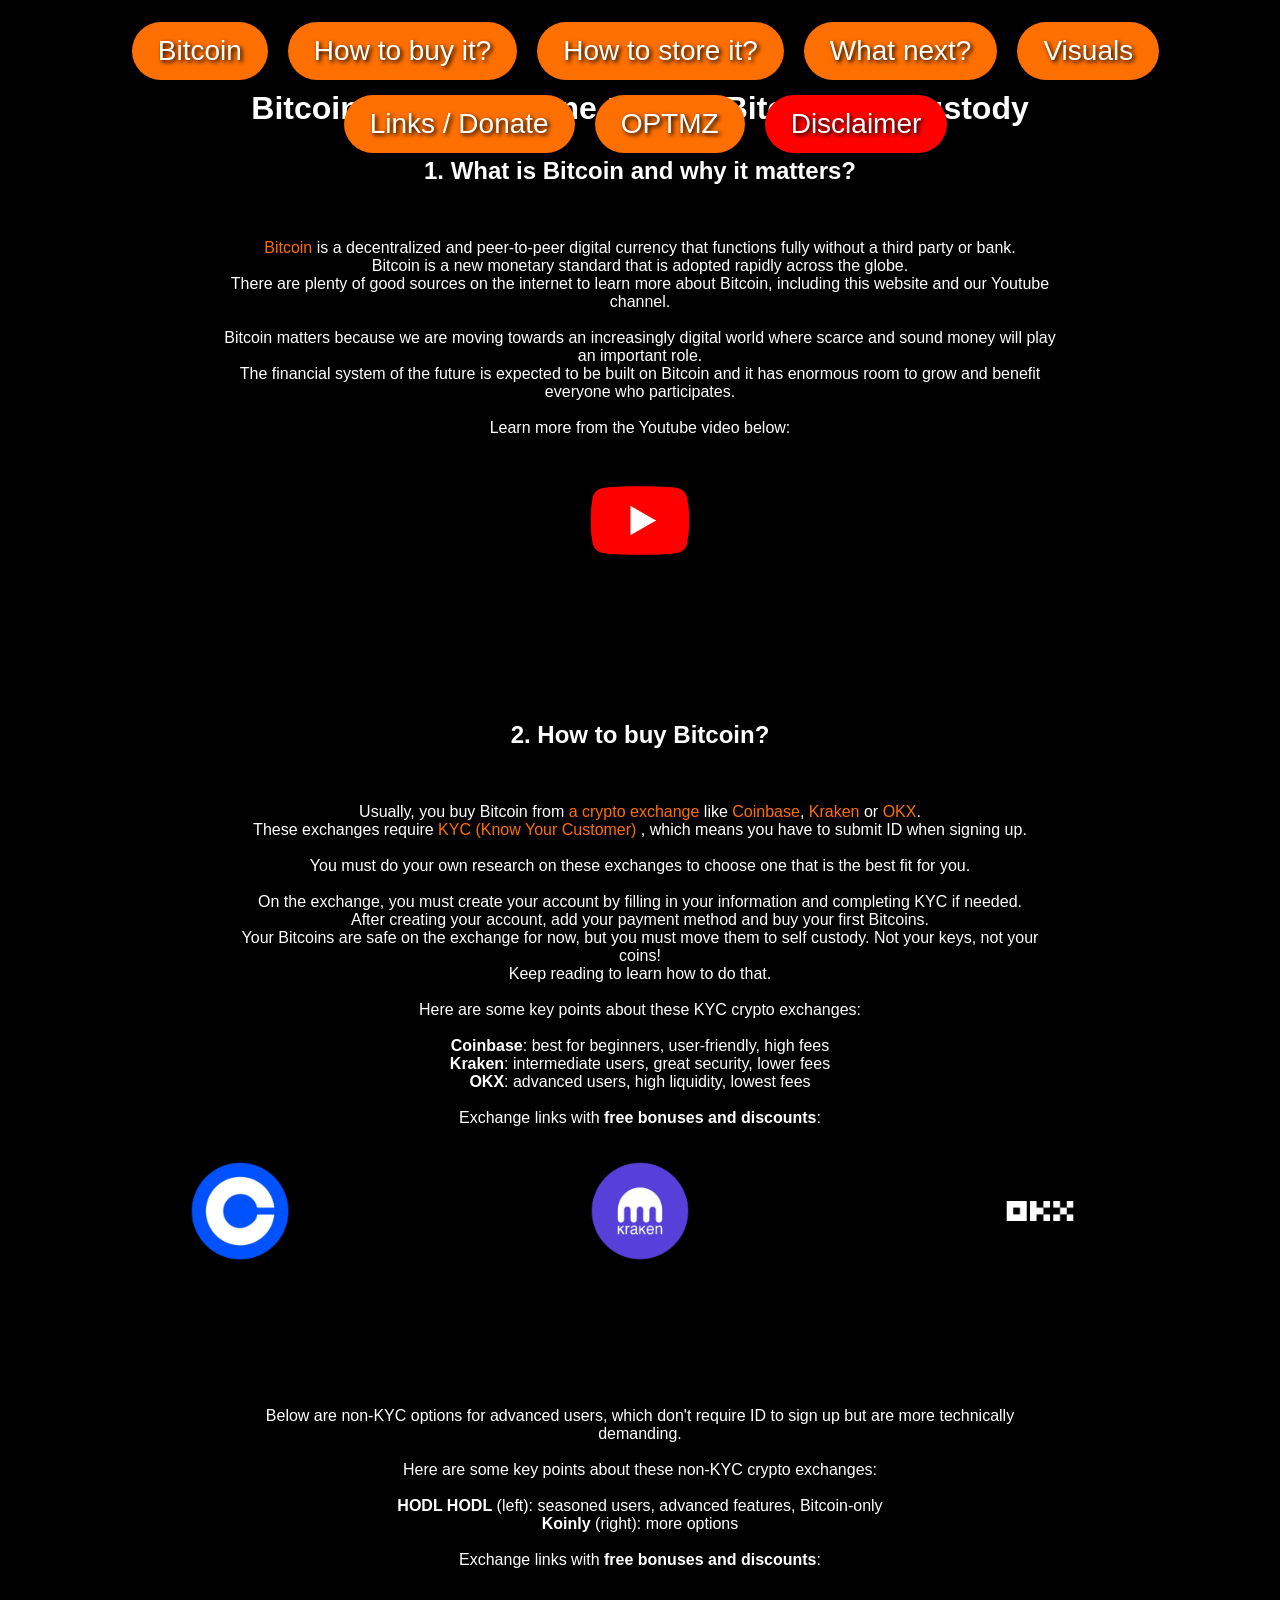
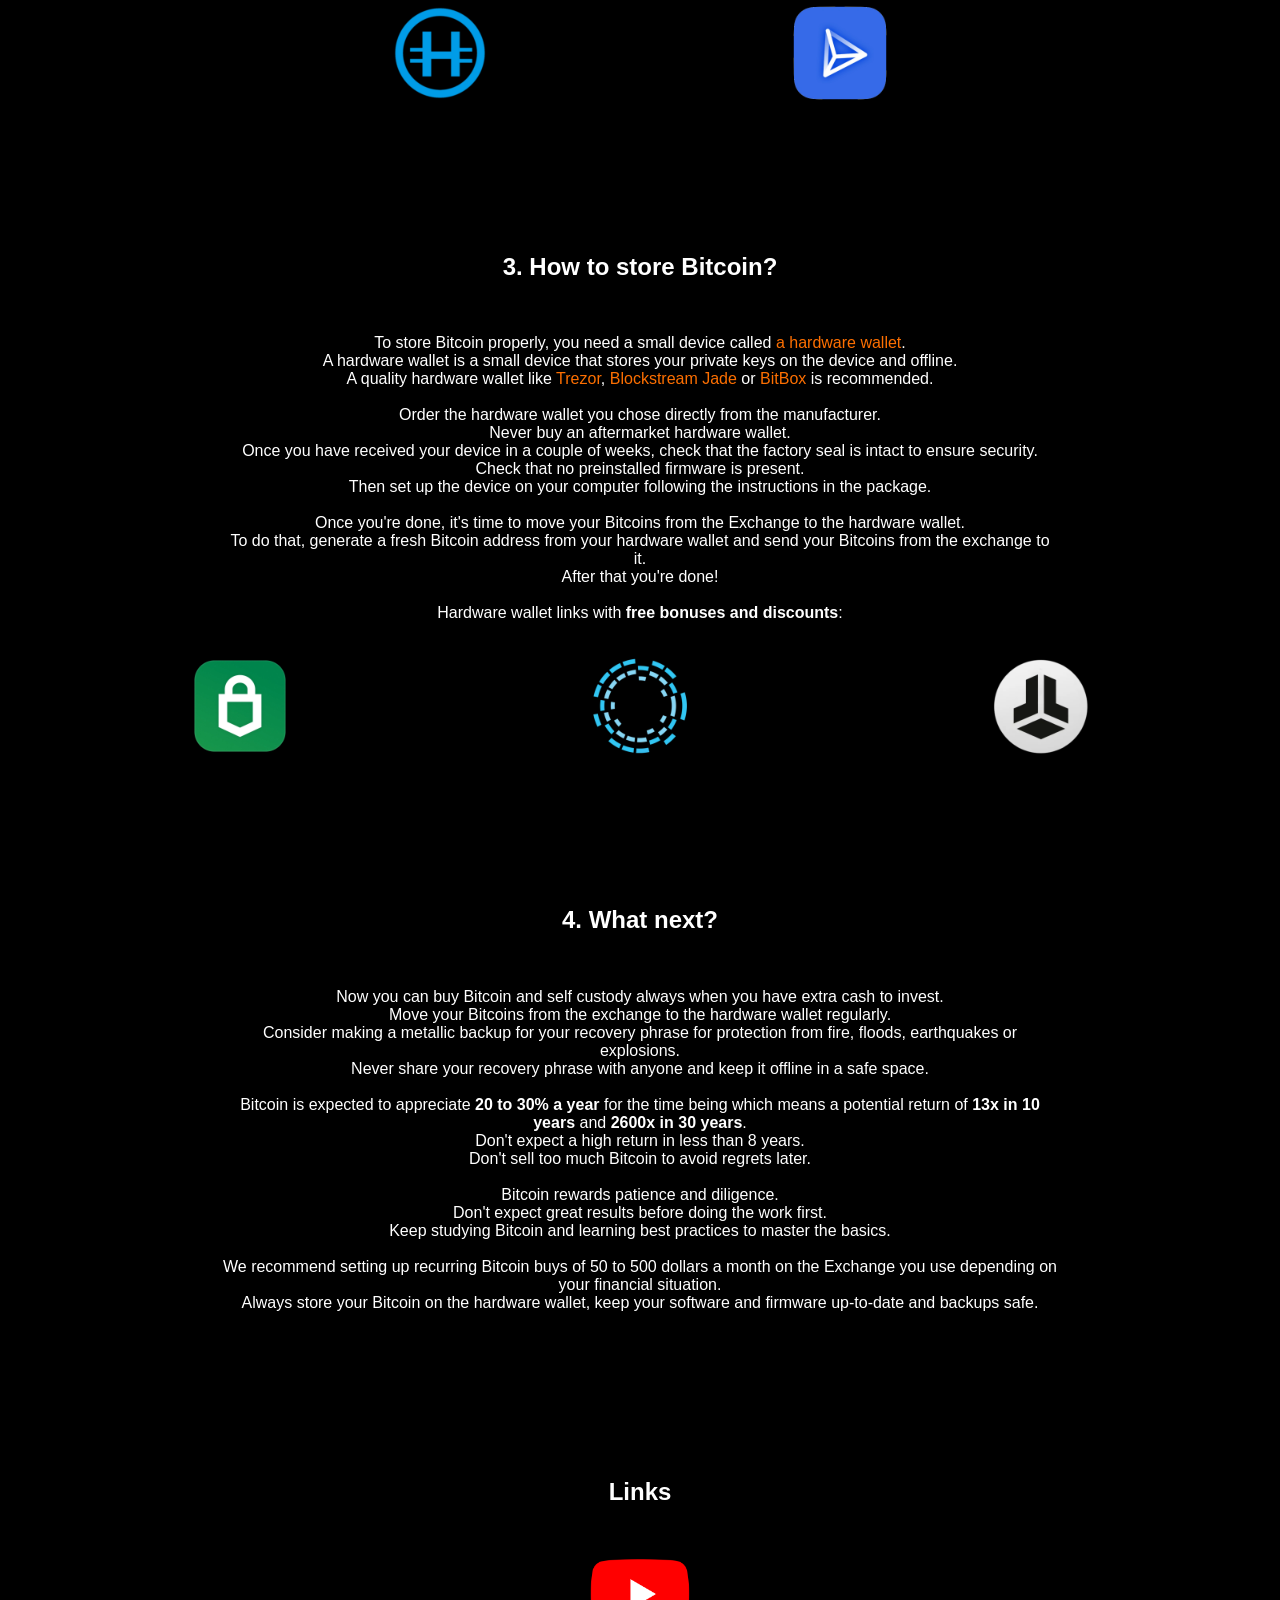
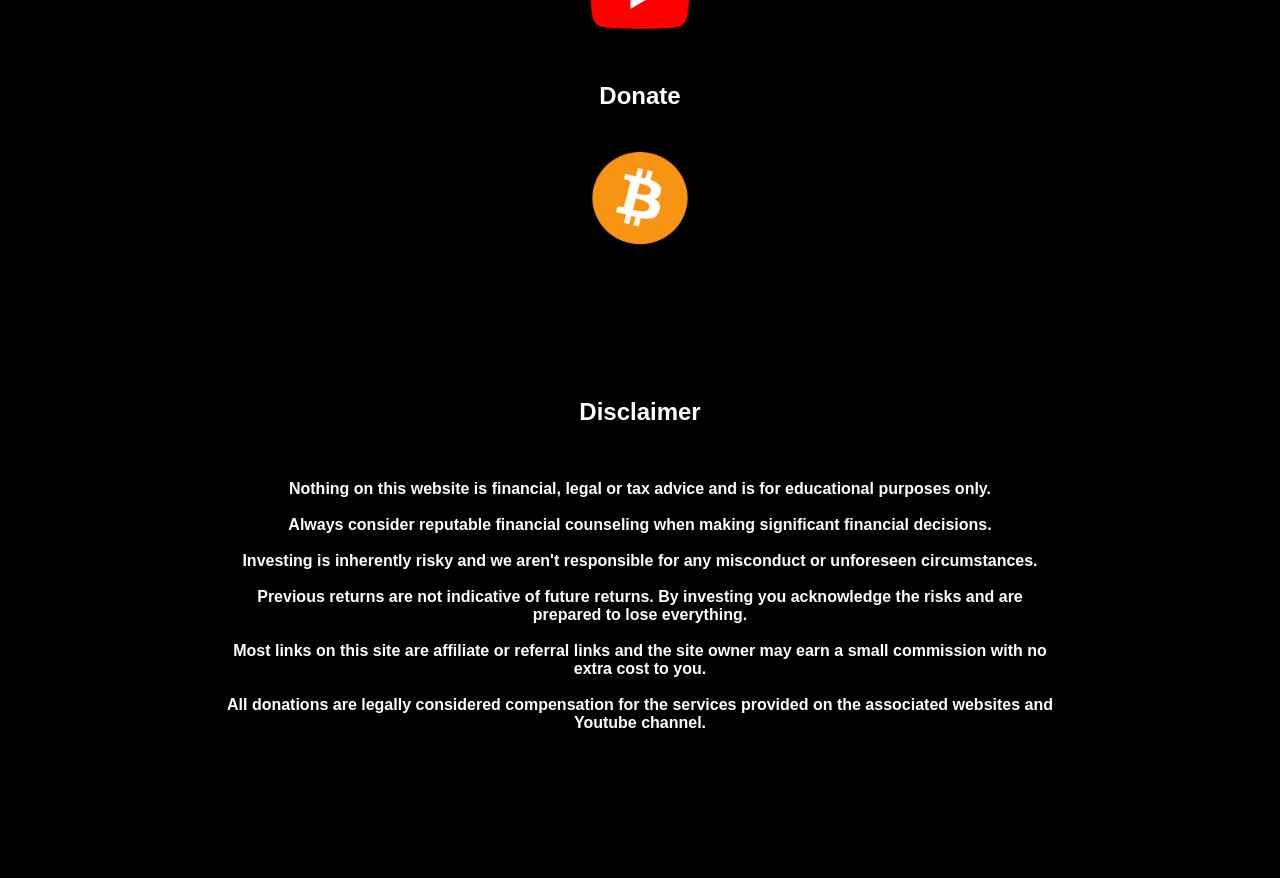
==== guide.html @ d33ee076 "Add files via upload" ====
<!DOCTYPE html>
<html>
<head>
    <meta charset="UTF-8">
    <meta name="viewport" content="width=device-width, initial-scale=1.0">

    <title>BitcoinAIO - All-in-one Bitcoin self custody onboarding tool</title>

    <meta name="description" content="A simple beginner Bitcoin self custody guide covering safe buying, hardware wallets, exchange risks, cold storage, and Bitcoin safety basics.">

    <meta property="og:title" content="BitcoinAIO">
    <meta property="og:description" content="BitcoinAIO is a simple beginner guide to buying Bitcoin, using exchanges, choosing a hardware wallet, and storing Bitcoin safely in self custody.">
    <meta property="og:image" content="https://bitcoinaio.com/material/tn.webp">
    <meta property="og:url" content="https://bitcoinaio.com/guide.html">
    <meta property="og:type" content="website">

    <link rel="icon" type="image/x-icon" href="material/btc.ico">
    <link rel="stylesheet" href="style.css?v=11">
    <link rel="canonical" href="https://bitcoinaio.com/guide.html">

    <!-- Google Analytics -->
    <script async src="https://www.googletagmanager.com/gtag/js?id=G-Q5N24Y7C2L"></script>

    <script>

        window.dataLayer = window.dataLayer || [];
        function gtag(){dataLayer.push(arguments);}
        gtag('js', new Date());

        gtag('config', 'G-Q5N24Y7C2L');

    </script>

    <!-- Google Ads -->
    <script

        async src="https://pagead2.googlesyndication.com/pagead/js/adsbygoogle.js?client=ca-pub-4917376890892014"
        crossorigin="anonymous">

    </script>

    <script type="application/ld+json">

        {
            "@context": "https://schema.org",
            "@type": "WebSite",
            "name": "BitcoinAIO",
            "url": "https://bitcoinaio.com/guide.html"
        }
        
    </script>

</head>

<body>
    
    <nav class="menu">

        <a href="#btc" class="menu-button">Bitcoin</a>

        <a href="#ex" class="menu-button">How to buy it?</a>

        <a href="#hw" class="menu-button">How to store it?</a>

        <a href="#next" class="menu-button">What next?</a>

        <a href="index.html" class="menu-button">Visuals</a>

        <a href="#links_donate" class="menu-button">Links / Donate</a>

        <a href="https://optmz.tech/" class="menu-button">OPTMZ</a>

        <a href="#disclaimer" class="menu-button disclaimer">Disclaimer</a>

    </nav>


    <h1>BitcoinAIO - All-in-One tool for Bitcoin self custody</h1>


    <section class="guide-section" id="btc">

        <h2>1. What is Bitcoin and why it matters?</h2>

        <p>

            <a href="https://en.wikipedia.org/wiki/Bitcoin" target="_blank" rel="noopener noreferrer" class="source">Bitcoin</a>
            is a decentralized and peer-to-peer digital currency that functions fully
            without a third party or bank. <br>
            Bitcoin is a new monetary standard that is adopted rapidly across the globe. <br>
            There are plenty of good sources on the internet to learn more about Bitcoin, including this website and our Youtube channel. <br><br>
            Bitcoin matters because we are moving towards an increasingly digital world where scarce and sound money will play an important role. <br>
            The financial system of the future is expected to be built on Bitcoin and it has enormous room to grow and benefit everyone who participates. <br><br>
            Learn more from the Youtube video below:

        </p>

        <div class="link-tab">

            <a href="https://www.youtube.com/watch?v=cOEHEiV1qaM" target="_blank" rel="noopener noreferrer">
                <img src="material/yt.png" class="link-icon" title="Youtube - BitcoinAIO" alt="BitcoinAIO Youtube Tutorial">
            </a>

        </div> 

    </section>
    
        
    <section class="guide-section" id="ex">

        <h2>2. How to buy Bitcoin?</h2>

        <p>

            Usually, you buy Bitcoin from <a href="https://en.wikipedia.org/wiki/Cryptocurrency_exchange" target="_blank" rel="noopener noreferrer" class="source">a crypto exchange</a> like
            <a href="https://en.wikipedia.org/wiki/Coinbase" target="_blank" rel="noopener noreferrer" class="source">Coinbase</a>,
            <a href="https://en.wikipedia.org/wiki/Kraken_(cryptocurrency_exchange)" target="_blank" rel="noopener noreferrer" class="source">Kraken</a> or 
            <a href="https://en.wikipedia.org/wiki/OKX" target="_blank" rel="noopener noreferrer" class="source">OKX</a>. <br>
            These exchanges require <a href="https://en.wikipedia.org/wiki/Know_your_customer" target="_blank" rel="noopener noreferrer" class="source">KYC (Know Your Customer)</a>
            , which means you have to submit ID when signing up. <br><br>
            You must do your own research on these exchanges to choose one that is the best fit for you. <br><br>
            On the exchange, you must create your account by filling in your information and completing KYC if needed. <br>
            After creating your account, add your payment method and buy your first Bitcoins. <br>
            Your Bitcoins are safe on the exchange for now, but you must move them to self custody. Not your keys, not your coins!<br>
            Keep reading to learn how to do that. <br><br>
            Here are some key points about these KYC crypto exchanges: <br><br>
            <b>Coinbase</b>: best for beginners, user-friendly, high fees <br>
            <b>Kraken</b>: intermediate users, great security, lower fees <br>
            <b>OKX</b>: advanced users, high liquidity, lowest fees <br><br>

            Exchange links with <b>free bonuses and discounts</b>: 

        </p>
            
        <div class="link-tab">

            <a href="https://www.coinbase.com/" target="_blank" rel="noopener noreferrer">
                <img src="material/coinbase.webp" class="link-icon" title="Coinbase" alt="Coinbase Crypto Exchange (KYC)">
            </a>

            <a href="https://proinvite.kraken.com/9f1e/qtc5teks" target="_blank" rel="noopener noreferrer">
                <img src="material/kraken.webp" class="link-icon" title="Kraken" alt="Kraken Crypto Exchange (KYC)">
            </a>

            <a href="https://my.okx.com/en-eu/join/39592772" target="_blank" rel="noopener noreferrer">
                <img src="material/okx.webp" class="link-icon" title="OKX" alt="OKX Crypto Exchange (KYC)">
            </a>

        </div>

    </section>
    
        
    <section class="guide-section">

        <p>

            Below are non-KYC options for advanced users, which don't require ID to sign up but
            are more technically demanding. <br><br>
            Here are some key points about these non-KYC crypto exchanges: <br><br>
            <b>HODL HODL</b> (left): seasoned users, advanced features, Bitcoin-only<br>
            <b>Koinly</b> (right): more options <br><br>

            Exchange links with <b>free bonuses and discounts</b>: 

        </p>

        <div class="link-tab">

            <a href="https://hodlhodl.com/join/9WD6" target="_blank" rel="noopener noreferrer">
                <img src="material/hodlhodl.webp" class="link-icon" title="HODLHODL" alt="HODL HODL Bitcoin Exchange (non-KYC)">
            </a>

            <a href="https://koinly.io/blog/top-no-kyc-crypto-exchanges/" target="_blank" rel="noopener noreferrer">
                <img src="material/koinly.webp" class="link-icon" title="More options" alt="Koinly: more options for non-KYC">
            </a>

        </div>

    </section>

        
    <section class="guide-section" id="hw">

        <h2>3. How to store Bitcoin?</h2>

        <p>

            To store Bitcoin properly, you need a small device called 
            <a href="https://en.bitcoin.it/wiki/Hardware_wallet" target="_blank" rel="noopener noreferrer" class="source">a hardware wallet</a>.<br>
            A hardware wallet is a small device that stores your private keys on the device and offline. <br>
            A quality hardware wallet like
            <a href="https://en.bitcoin.it/wiki/Trezor" target="_blank" rel="noopener noreferrer" class="source">Trezor</a>,
            <a href="https://en.wikipedia.org/wiki/Blockstream" target="_blank" rel="noopener noreferrer" class="source">Blockstream Jade</a> or 
            <a href="https://bitbox.swiss/" target="_blank" rel="noopener noreferrer" class="source">BitBox</a> is recommended. <br><br>
            Order the hardware wallet you chose directly from the manufacturer. <br>
            Never buy an aftermarket hardware wallet. <br>
            Once you have received your device in a couple of weeks, check that the factory seal is intact to ensure security. <br>
            Check that no preinstalled firmware is present. <br>
            Then set up the device on your computer following the instructions in the package. <br><br>
            Once you're done, it's time to move your Bitcoins from the Exchange to the hardware wallet. <br>
            To do that, generate a fresh Bitcoin address from your hardware wallet and send your Bitcoins from the exchange to it. <br>
            After that you're done! <br><br>

            Hardware wallet links with <b>free bonuses and discounts</b>: 

        </p>

        <div class="link-tab">

            <a href="https://trezor.io/trezor-safe-3" target="_blank" rel="noopener noreferrer">
                <img src="material/trezor.webp" class="link-icon" title="Trezor" alt="Trezor Hardware Wallet">
            </a>

            <a href="https://rewards.blockstream.com/1bz1o4" target="_blank" rel="noopener noreferrer">
                <img src="material/jade.webp" class="link-icon" title="Blockstream Jade" alt="Blockstream Jade Hardware Wallet">
            </a>

            <a href="https://shop.bitbox.swiss/?ref=vocbnsal" target="_blank" rel="noopener noreferrer">
                <img src="material/bitbox.webp" class="link-icon" title="BitBox" alt="BitBox Hardware Wallet">
            </a>

        </div>

    </section>
    
    
    <section class="guide-section" id="next">

        <h2>4. What next?</h2>

        <p>

            Now you can buy Bitcoin and self custody always when you have extra cash to invest. <br>
            Move your Bitcoins from the exchange to the hardware wallet regularly. <br>
            Consider making a metallic backup for your recovery phrase for protection from fire, floods, 
            earthquakes or explosions. <br>
            Never share your recovery phrase with anyone and keep it offline in a safe space. <br><br>
            Bitcoin is expected to appreciate <b>20 to 30% a year</b> for the time being 
            which means a potential return of <b>13x in 10 years</b> and <b>2600x in 30 years</b>. <br>
            Don't expect a high return in less than 8 years. <br>
            Don't sell too much Bitcoin to avoid regrets later. <br><br>
            Bitcoin rewards patience and diligence. <br>
            Don't expect great results before doing the work first. <br>
            Keep studying Bitcoin and learning best practices to master the basics. <br><br>
            We recommend setting up recurring Bitcoin buys of 50 to 500 dollars a month on the Exchange you use depending on your financial situation. <br>
            Always store your Bitcoin on the hardware wallet, keep your software and firmware up-to-date and backups safe.
            
        </p>

    </section>


    <section class="guide-section" id="links_donate">

        <h2>Links</h2>

            <div class="link-tab">

                <a href="https://www.youtube.com/@fujibtc?sub_confirmation=1" target="_blank" rel="noopener noreferrer">
                    <img src="material/yt.png" class="link-icon" title="Youtube (fuji)" alt="Subscribe to fuji on Youtube">
                </a>

            </div>

        <h2>Donate</h2>

            <div class="link-tab">

                <a onclick="copyBTCAddress()">
                    <img src="material/btc.webp" class="link-icon" title="Copy address to donate Bitcoin" alt="Donate Bitcoin to: bc1qlkrvuv6mt3cc0szw0m5wjq5fyhkf5hupxandsk">
                </a>

            </div>

    </section>
        

    <section class="guide-section" id="disclaimer">

        <h2>Disclaimer</h2>

        <p>

            <b>Nothing on this website is financial, legal or tax advice and is for educational purposes only.</b> <br><br>
            <b>Always consider reputable financial counseling when making significant financial decisions.</b> <br><br>
            <b>Investing is inherently risky and we aren't responsible for any misconduct or unforeseen circumstances.</b> <br><br>
            <b>Previous returns are not indicative of future returns. By investing you acknowledge the risks and are prepared to lose everything.</b> <br><br>
            <b>Most links on this site are affiliate or referral links and the site owner may earn a small commission with no extra cost to you.</b> <br><br>
            <b>All donations are legally considered compensation for the services provided on the associated websites and Youtube channel.</b>
            
        </p>

    </section>
    

    <!-- Copy BTC donate address -->
    <script>
        
        function copyBTCAddress() {
            const address = "bc1qlkrvuv6mt3cc0szw0m5wjq5fyhkf5hupxandsk";
            navigator.clipboard.writeText("");
            navigator.clipboard.writeText(address);
            alert(`Bitcoin address copied to clipboard! (${address})`);
        }

    </script>


</body>
</html>
---- style.css ----
/* Desktop */
html {
    scroll-behavior: smooth;
    scroll-padding-top: 100px;
}

::selection {
    background-color: #fd6f01;
    color: #ffffff;
}

body {
    background-color: black;
    text-align: center;
    font-family: Arial, Helvetica, sans-serif;
    color:#ffffff;
}

.menu {
    top: 22px;
    position: fixed;
    cursor: default;
    z-index: 2;
    width: 100%;
    display: flex;
    justify-content: center;
    flex-wrap: wrap;
    gap: 15px;
}

.menu-button {
    text-decoration: none;
    cursor: pointer;
    border-style: none;
    margin-right: 5px;
    background-color:#fd6f01;
    color:#ffffff;
    text-shadow: 2px 2px 4px black;
    border-radius: 999px;
    transition: all .2s;
    font-size: 28px;
    padding: 13px 26px;
}

.menu-button:hover {
    transform: translateY(-2px);
}

.disclaimer {
    background-color: red;
}

h1 {
    margin-top: 90px;
    margin-bottom: -110px;
}

.guide-section {
    display: flex;
    flex-direction: column;
    align-items: center;
    gap: 18px;
    margin: 130px auto;
}

.guide-image {
    border-radius: 30px;
    width: min(90vw, 1200px);
    height: auto;
    display: block;
}

#btc {
    margin-top: 120px;
}

.link-tab {
    display: flex;
    justify-content: center;
    align-items: center;
    flex-wrap: nowrap;
    gap: 300px;
    margin: 0;
}

.link-tab a {
    display: flex;
    padding: 0;
    margin: 0;
    line-height: 0;
}

.link-icon {
    width: 100px;
    height: 100px;
    object-fit: contain;
    display: block;
    cursor: pointer;
    transition: transform 0.25s;
}

.link-icon:hover {
    transform: scale(1.1);
}

p {
    max-width: 66%;
}

.source {
    text-decoration: none;
    color: #fd6f01;
}

.source:visited {
    text-decoration: none;
    color: #ffffff;
}

/* Mobile */
@media (max-width: 768px) {
    body {
        padding-top: 90px;
    }

    html {
        scroll-padding-top: 140px;
    }

    .menu {
        justify-content: center;
        align-content: center;
        top: 10px;
        left: 50%;
        transform: translateX(-50%);
        gap: 6px;
        padding: 0 5px;
    }

    .menu-button {
        font-size: 14px;
        padding: 7px 12px;
        box-shadow: 0 2px 8px rgba(247,147,26,.25);
    }

    p {
        max-width: 66%;
    }

    .guide-image {
        width: 95vw;
        border-radius: 20px;
    }

    .link-tab {
        gap: 15px;
    }

    .link-icon {
        width: 60px;
        height: 60px;
    }

    .guide-section {
        margin: 20px auto 40px auto;
    }
}
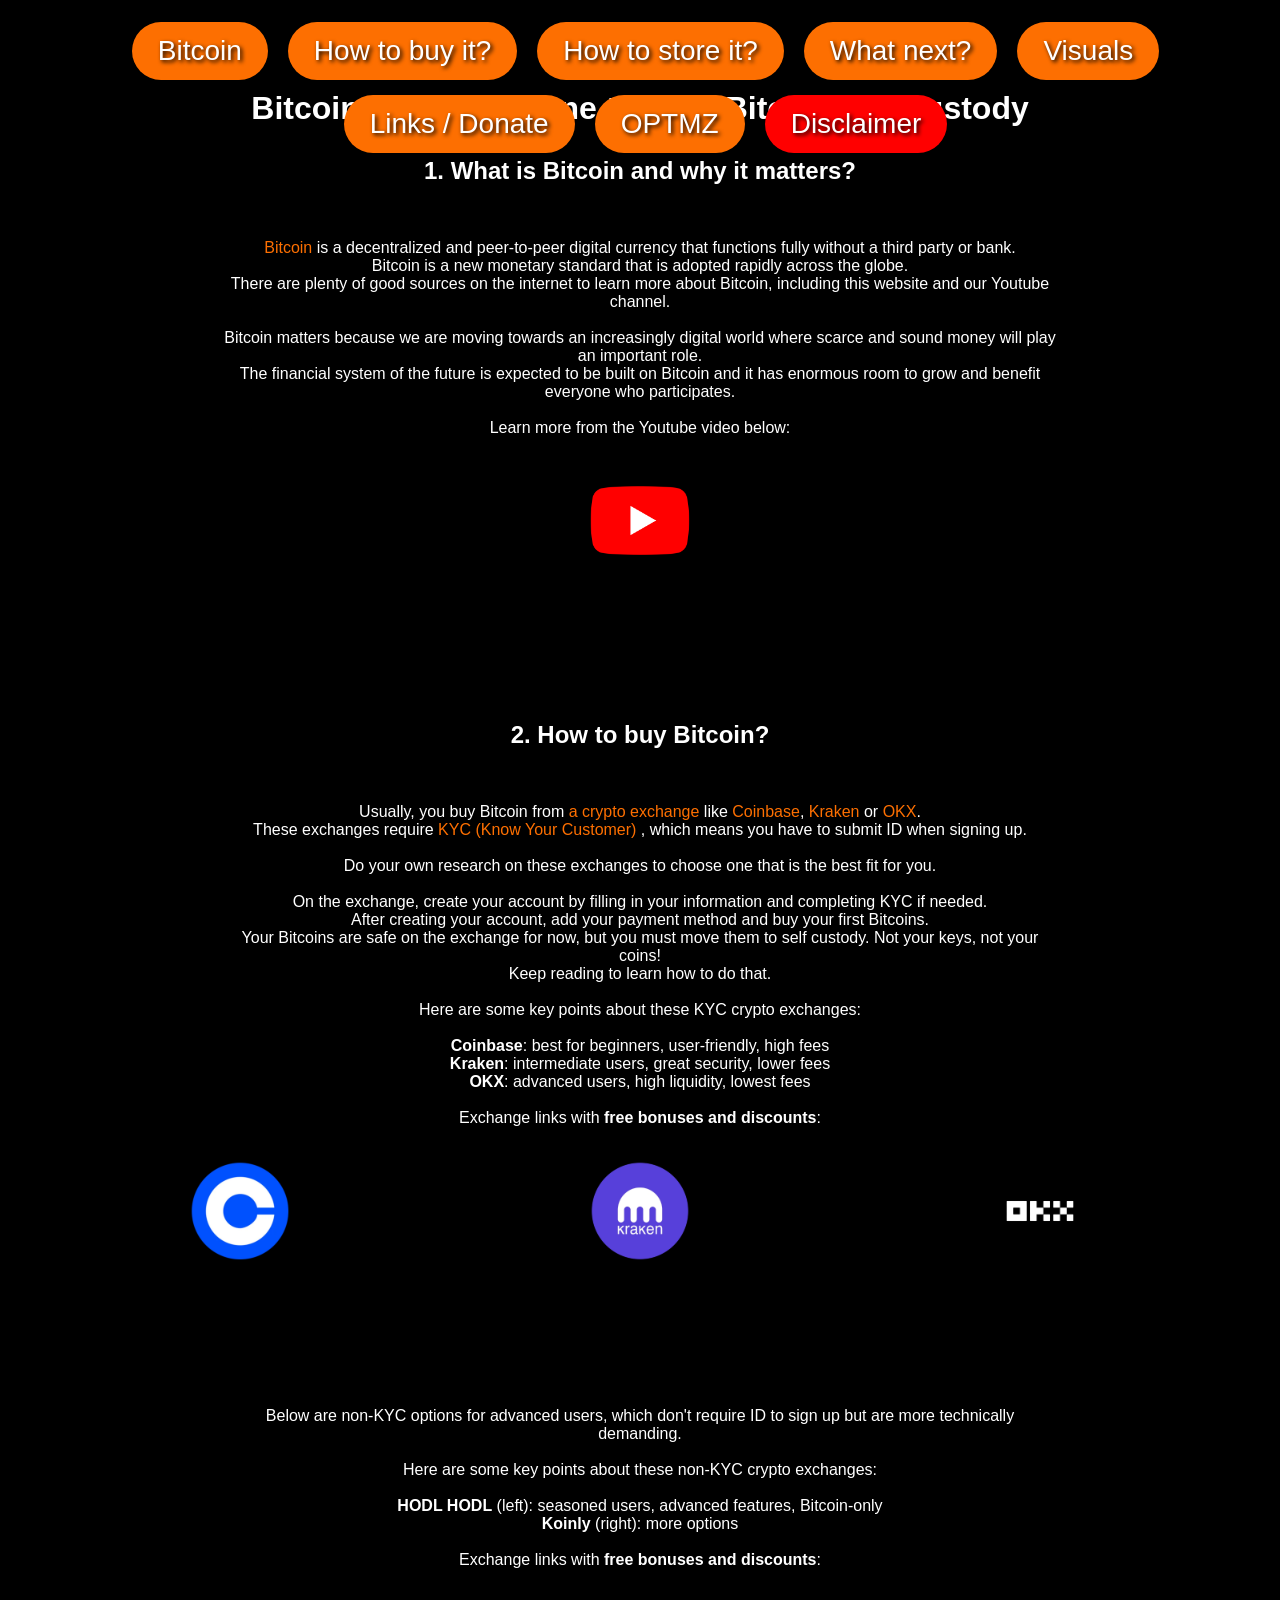
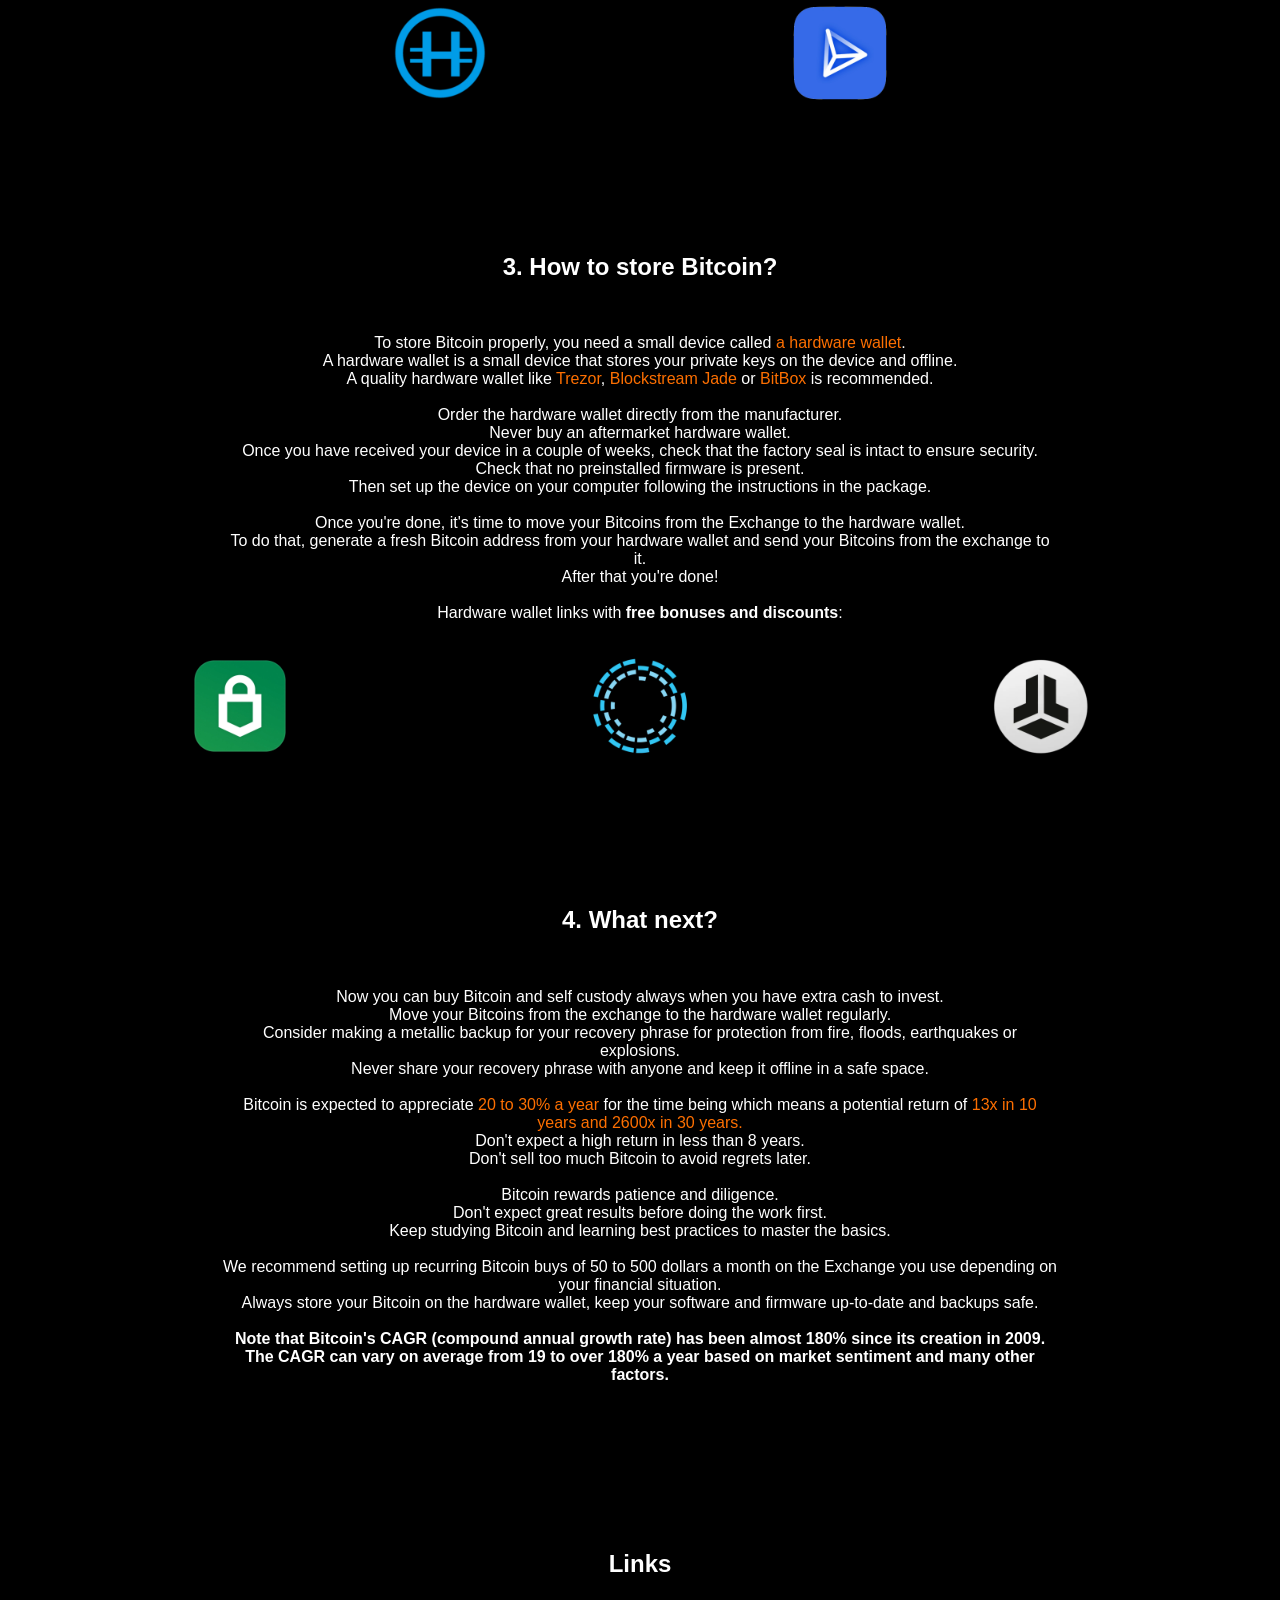
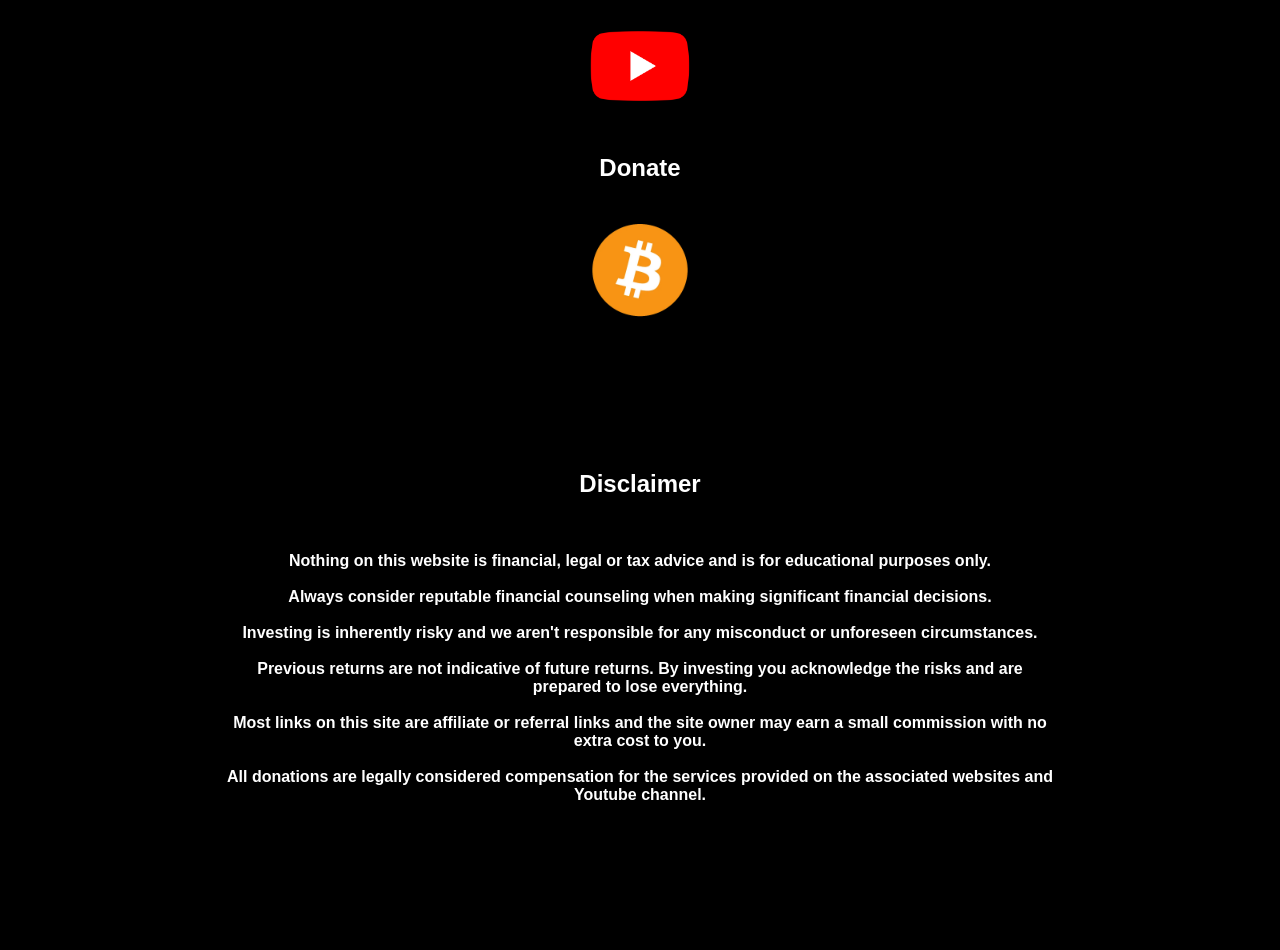
==== commit 6bf6bfd9: "Add files via upload" ====
--- a/guide.html
+++ b/guide.html
@@ -118,8 +118,8 @@
             <a href="https://en.wikipedia.org/wiki/OKX" target="_blank" rel="noopener noreferrer" class="source">OKX</a>. <br>
             These exchanges require <a href="https://en.wikipedia.org/wiki/Know_your_customer" target="_blank" rel="noopener noreferrer" class="source">KYC (Know Your Customer)</a>
             , which means you have to submit ID when signing up. <br><br>
-            You must do your own research on these exchanges to choose one that is the best fit for you. <br><br>
-            On the exchange, you must create your account by filling in your information and completing KYC if needed. <br>
+            Do your own research on these exchanges to choose one that is the best fit for you. <br><br>
+            On the exchange, create your account by filling in your information and completing KYC if needed. <br>
             After creating your account, add your payment method and buy your first Bitcoins. <br>
             Your Bitcoins are safe on the exchange for now, but you must move them to self custody. Not your keys, not your coins!<br>
             Keep reading to learn how to do that. <br><br>
@@ -128,7 +128,7 @@
             <b>Kraken</b>: intermediate users, great security, lower fees <br>
             <b>OKX</b>: advanced users, high liquidity, lowest fees <br><br>
 
-            Exchange links with <b>free bonuses and discounts</b>: 
+            Exchange links with <b>free bonuses and discounts</b>:
 
         </p>
             
@@ -138,7 +138,7 @@
                 <img src="material/coinbase.webp" class="link-icon" title="Coinbase" alt="Coinbase Crypto Exchange (KYC)">
             </a>
 
-            <a href="https://proinvite.kraken.com/9f1e/qtc5teks" target="_blank" rel="noopener noreferrer">
+            <a href="https://invite.kraken.com/JDNW/v8wfclfx" target="_blank" rel="noopener noreferrer">
                 <img src="material/kraken.webp" class="link-icon" title="Kraken" alt="Kraken Crypto Exchange (KYC)">
             </a>
 
@@ -193,7 +193,7 @@
             <a href="https://en.bitcoin.it/wiki/Trezor" target="_blank" rel="noopener noreferrer" class="source">Trezor</a>,
             <a href="https://en.wikipedia.org/wiki/Blockstream" target="_blank" rel="noopener noreferrer" class="source">Blockstream Jade</a> or 
             <a href="https://bitbox.swiss/" target="_blank" rel="noopener noreferrer" class="source">BitBox</a> is recommended. <br><br>
-            Order the hardware wallet you chose directly from the manufacturer. <br>
+            Order the hardware wallet directly from the manufacturer. <br>
             Never buy an aftermarket hardware wallet. <br>
             Once you have received your device in a couple of weeks, check that the factory seal is intact to ensure security. <br>
             Check that no preinstalled firmware is present. <br>
@@ -208,7 +208,7 @@
 
         <div class="link-tab">
 
-            <a href="https://trezor.io/trezor-safe-3" target="_blank" rel="noopener noreferrer">
+            <a href="https://affil.trezor.io/SH14l" target="_blank" rel="noopener noreferrer">
                 <img src="material/trezor.webp" class="link-icon" title="Trezor" alt="Trezor Hardware Wallet">
             </a>
 
@@ -236,15 +236,17 @@
             Consider making a metallic backup for your recovery phrase for protection from fire, floods, 
             earthquakes or explosions. <br>
             Never share your recovery phrase with anyone and keep it offline in a safe space. <br><br>
-            Bitcoin is expected to appreciate <b>20 to 30% a year</b> for the time being 
-            which means a potential return of <b>13x in 10 years</b> and <b>2600x in 30 years</b>. <br>
+            Bitcoin is expected to appreciate <a href="https://en.wikipedia.org/wiki/Compound_interest" target="_blank" rel="noopener noreferrer" class="source">20 to 30% a year</a> for the time being 
+            which means a potential return of <a href="https://en.wikipedia.org/wiki/Compound_interest" target="_blank" rel="noopener noreferrer" class="source">13x in 10 years and 2600x in 30 years.</a> <br>
             Don't expect a high return in less than 8 years. <br>
             Don't sell too much Bitcoin to avoid regrets later. <br><br>
             Bitcoin rewards patience and diligence. <br>
             Don't expect great results before doing the work first. <br>
             Keep studying Bitcoin and learning best practices to master the basics. <br><br>
             We recommend setting up recurring Bitcoin buys of 50 to 500 dollars a month on the Exchange you use depending on your financial situation. <br>
-            Always store your Bitcoin on the hardware wallet, keep your software and firmware up-to-date and backups safe.
+            Always store your Bitcoin on the hardware wallet, keep your software and firmware up-to-date and backups safe. <br><br>
+            <b>Note that Bitcoin's CAGR (compound annual growth rate) has been almost 180% since its creation in 2009. 
+            The CAGR can vary on average from 19 to over 180% a year based on market sentiment and many other factors. </b>
             
         </p>
 
@@ -268,7 +270,7 @@
             <div class="link-tab">
 
                 <a onclick="copyBTCAddress()">
-                    <img src="material/btc.webp" class="link-icon" title="Copy address to donate Bitcoin" alt="Donate Bitcoin to: bc1qlkrvuv6mt3cc0szw0m5wjq5fyhkf5hupxandsk">
+                    <img src="material/btc.webp" class="link-icon" title="Copy address to donate Bitcoin" alt="Donate Bitcoin to: bc1qfy5s2y352s47kmdusrf06ey87cqps8mtayv48n">
                 </a>
 
             </div>
@@ -298,7 +300,7 @@
     <script>
         
         function copyBTCAddress() {
-            const address = "bc1qlkrvuv6mt3cc0szw0m5wjq5fyhkf5hupxandsk";
+            const address = "bc1qfy5s2y352s47kmdusrf06ey87cqps8mtayv48n";
             navigator.clipboard.writeText("");
             navigator.clipboard.writeText(address);
             alert(`Bitcoin address copied to clipboard! (${address})`);
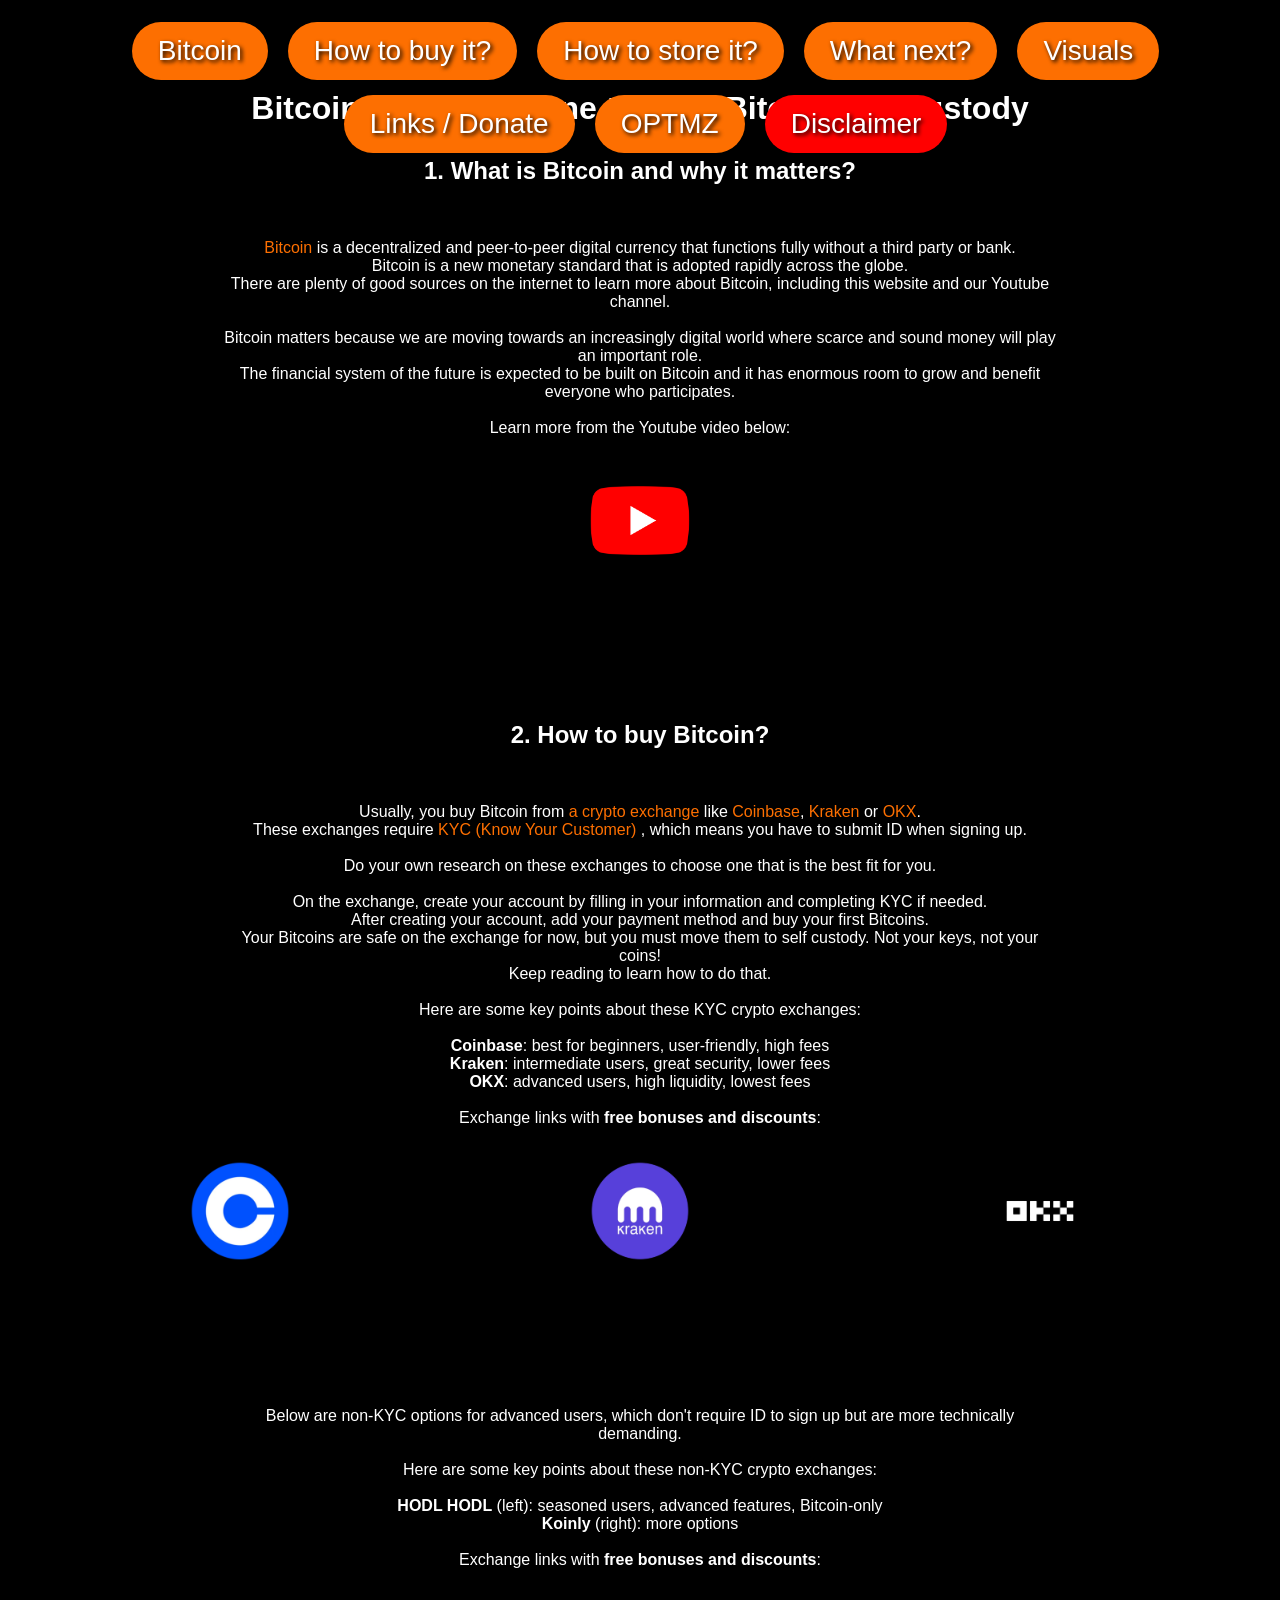
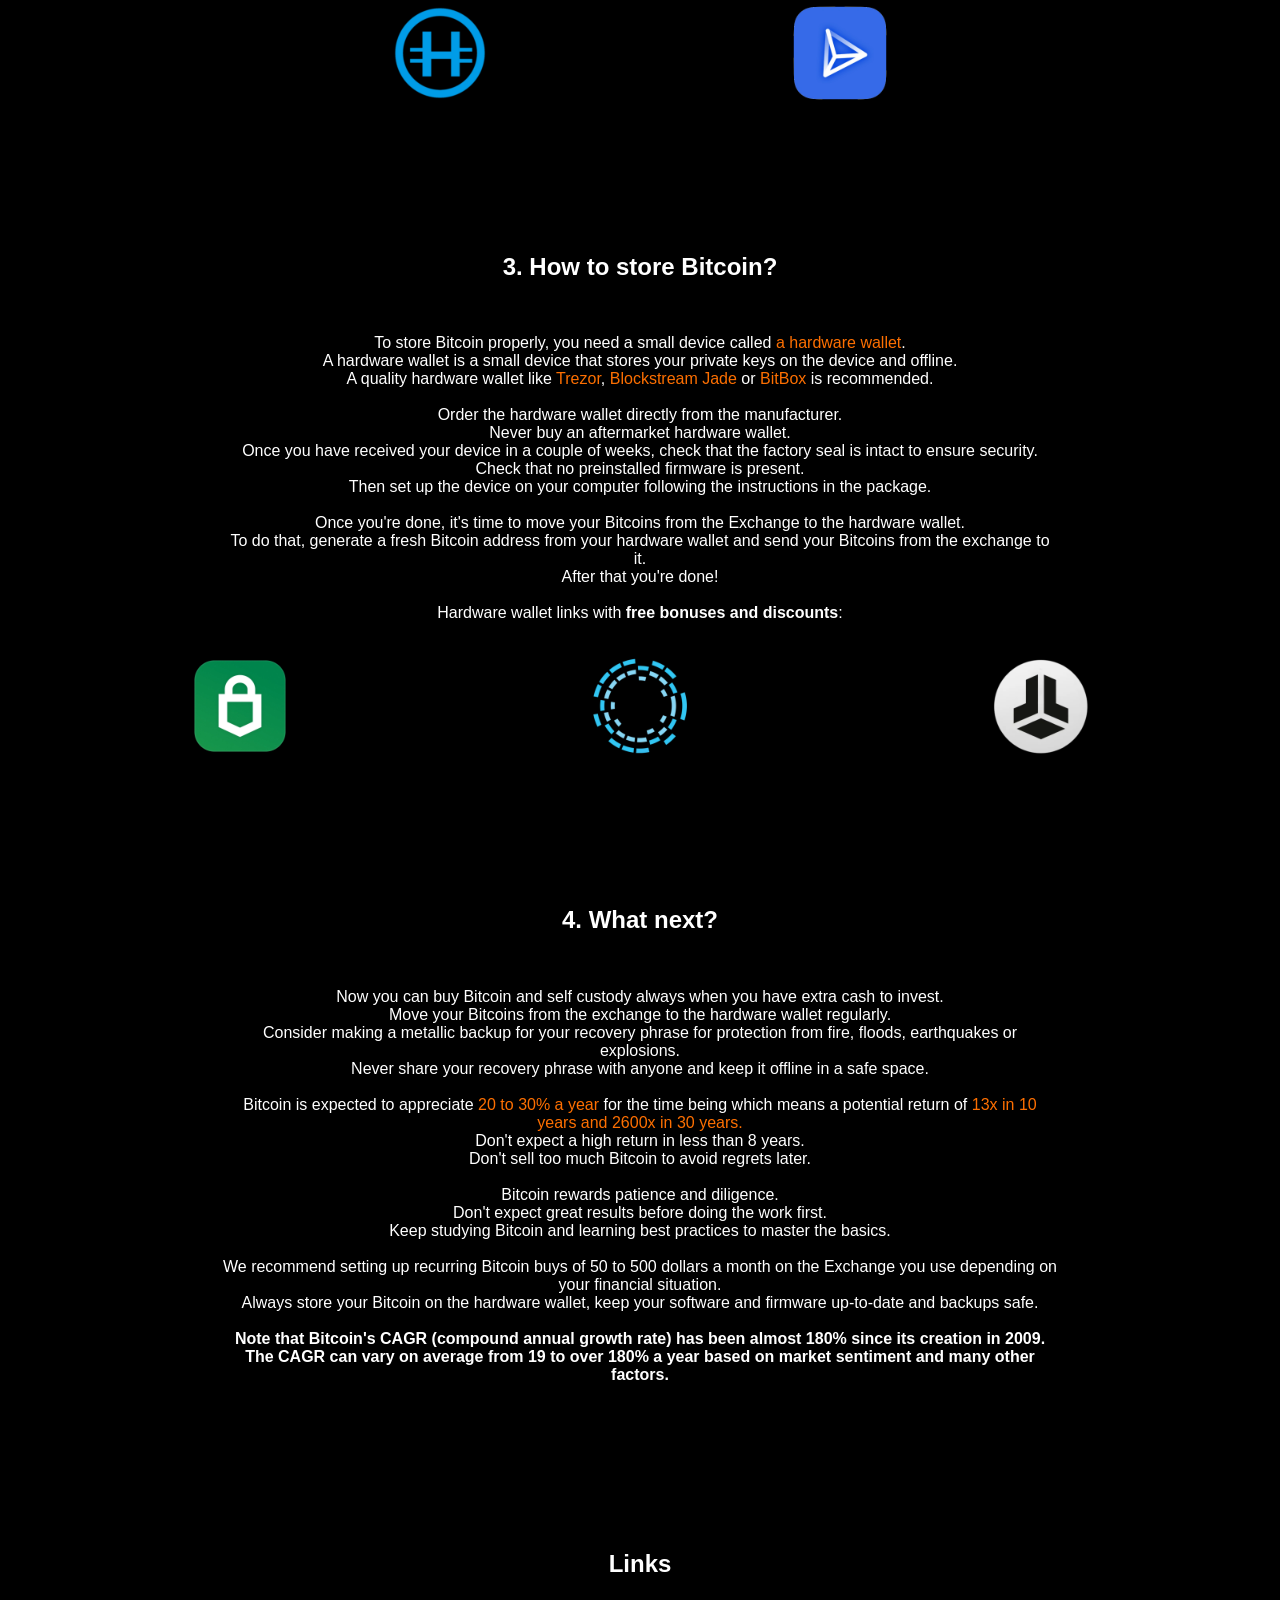
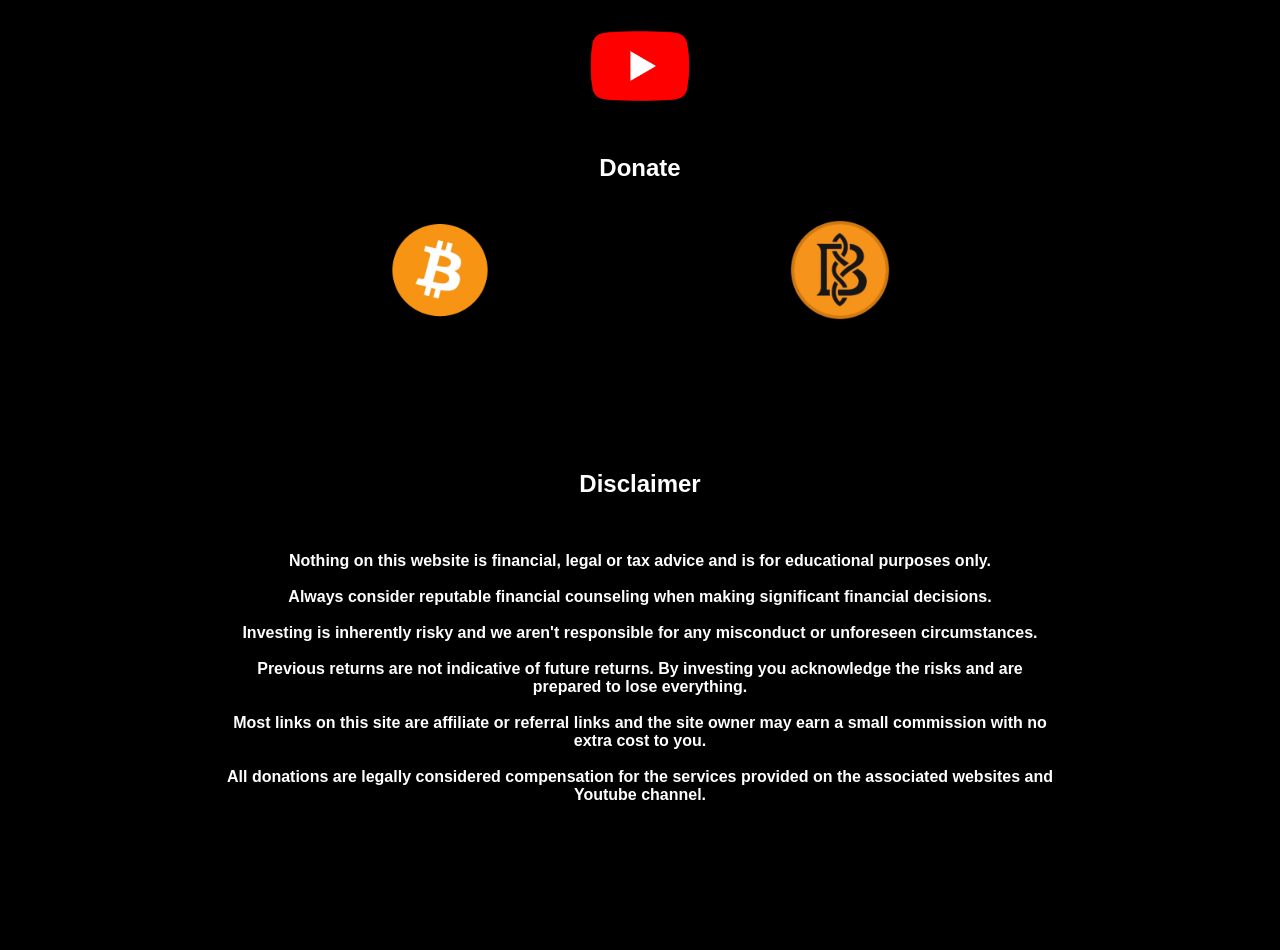
==== commit 4166478d: "Add files via upload" ====
--- a/guide.html
+++ b/guide.html
@@ -270,7 +270,11 @@
             <div class="link-tab">
 
                 <a onclick="copyBTCAddress()">
-                    <img src="material/btc.webp" class="link-icon" title="Copy address to donate Bitcoin" alt="Donate Bitcoin to: bc1qfy5s2y352s47kmdusrf06ey87cqps8mtayv48n">
+                    <img src="material/btc.webp" class="link-icon" title="Copy address to donate BTC (SHA256)" alt="Donate BTC to: bc1qfy5s2y352s47kmdusrf06ey87cqps8mtayv48n">
+                </a>
+
+                <a onclick="copyXBTAddress()">
+                    <img src="material/xbt.webp" class="link-icon" title="Copy address to donate XBT (Blake2B)" alt="Donate XBT to: bc1qpgp5mzw0ukdf7qysj94w5vwetah2q7a7lnt7m9">
                 </a>
 
             </div>
@@ -303,7 +307,18 @@
             const address = "bc1qfy5s2y352s47kmdusrf06ey87cqps8mtayv48n";
             navigator.clipboard.writeText("");
             navigator.clipboard.writeText(address);
-            alert(`Bitcoin address copied to clipboard! (${address})`);
+            alert(`BTC address copied to clipboard! (${address})`);
+        }
+
+    </script>
+
+    <script>
+        
+        function copyXBTAddress() {
+            const address = "bc1qpgp5mzw0ukdf7qysj94w5vwetah2q7a7lnt7m9";
+            navigator.clipboard.writeText("");
+            navigator.clipboard.writeText(address);
+            alert(`XBT address copied to clipboard! (${address})`);
         }
 
     </script>
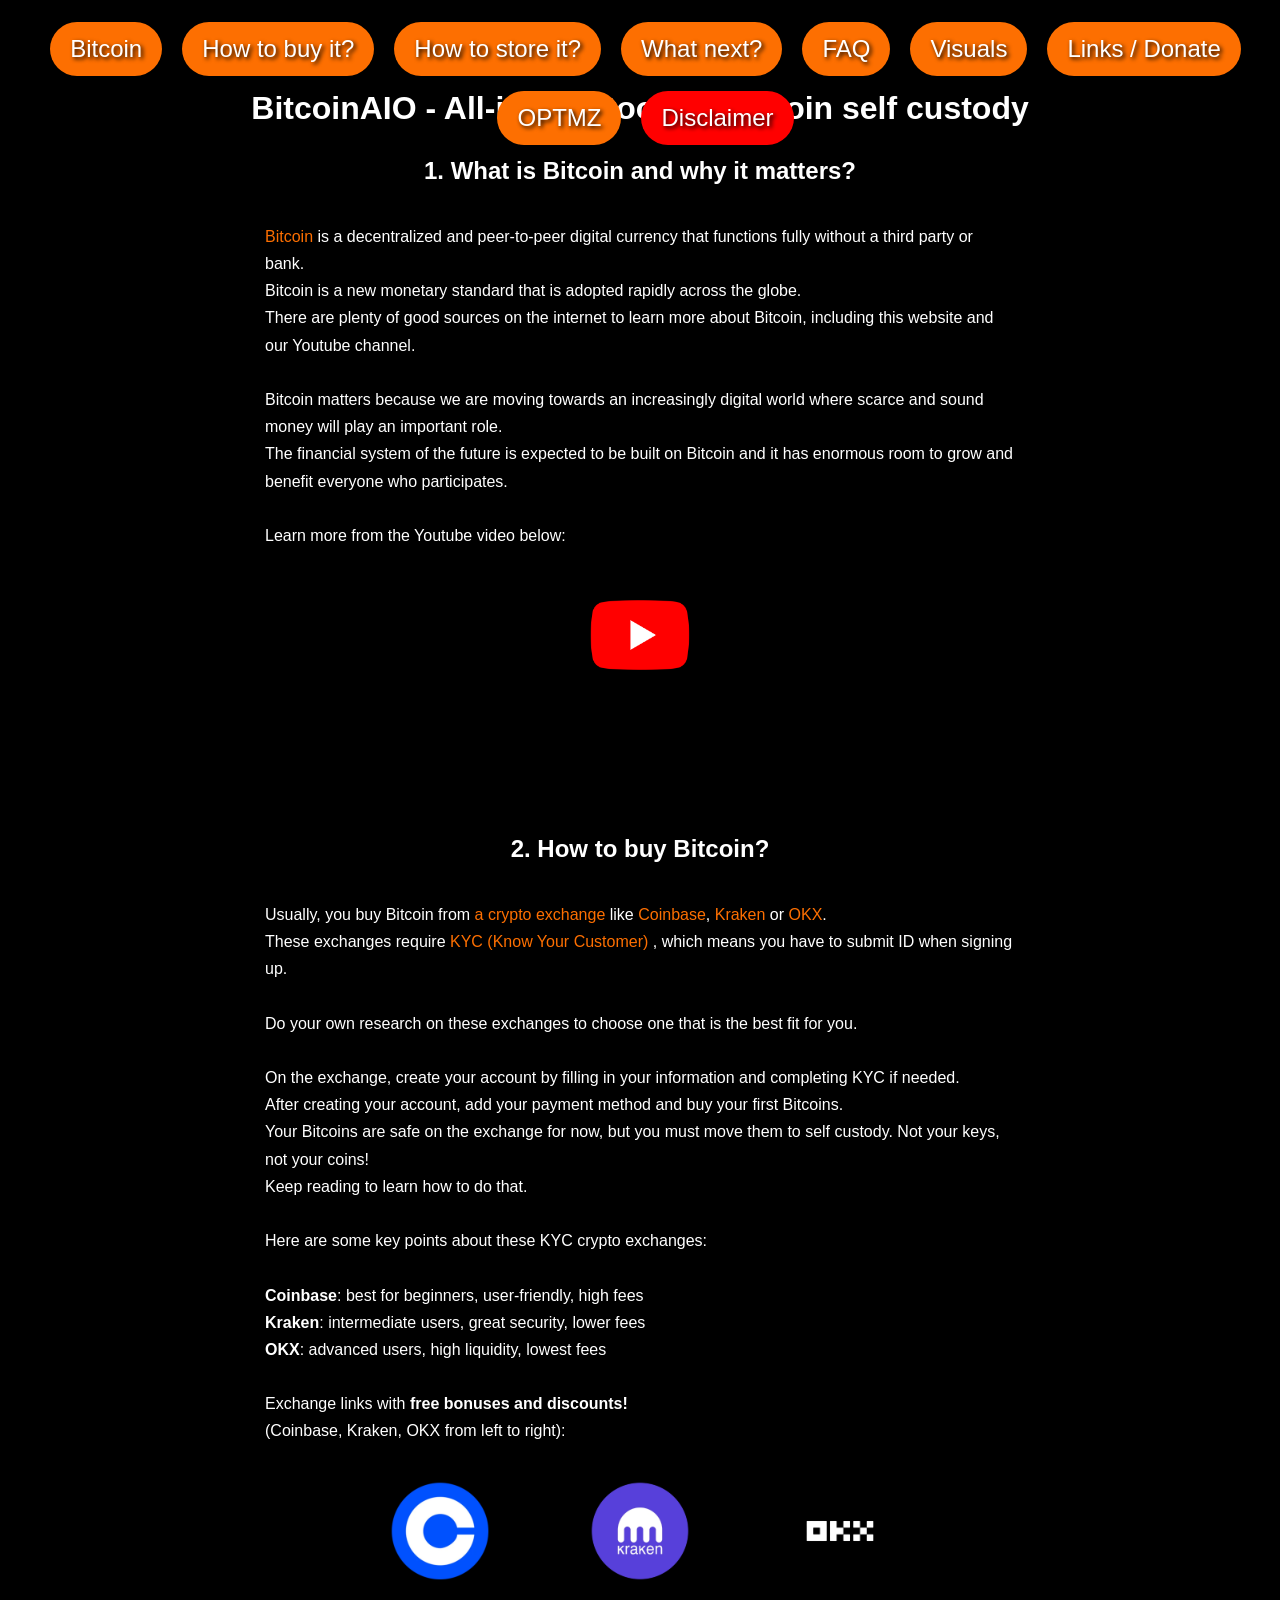
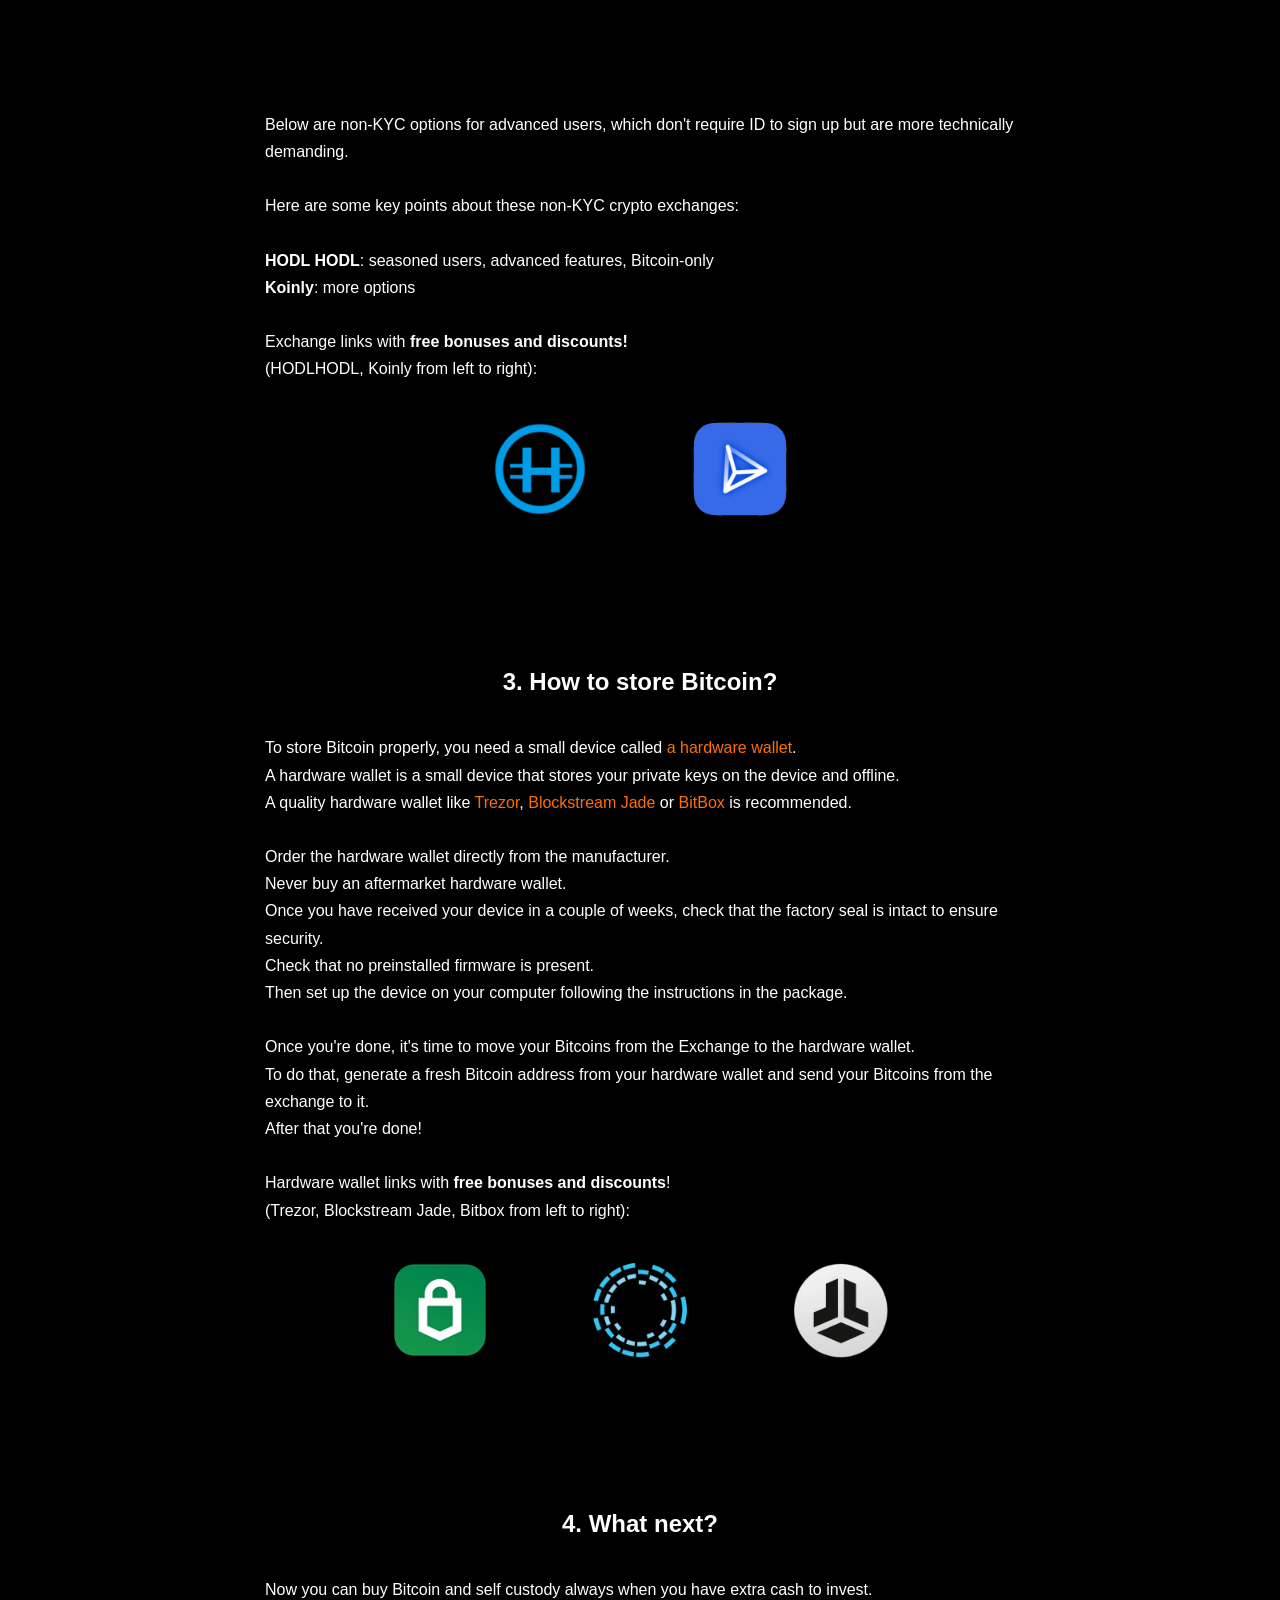
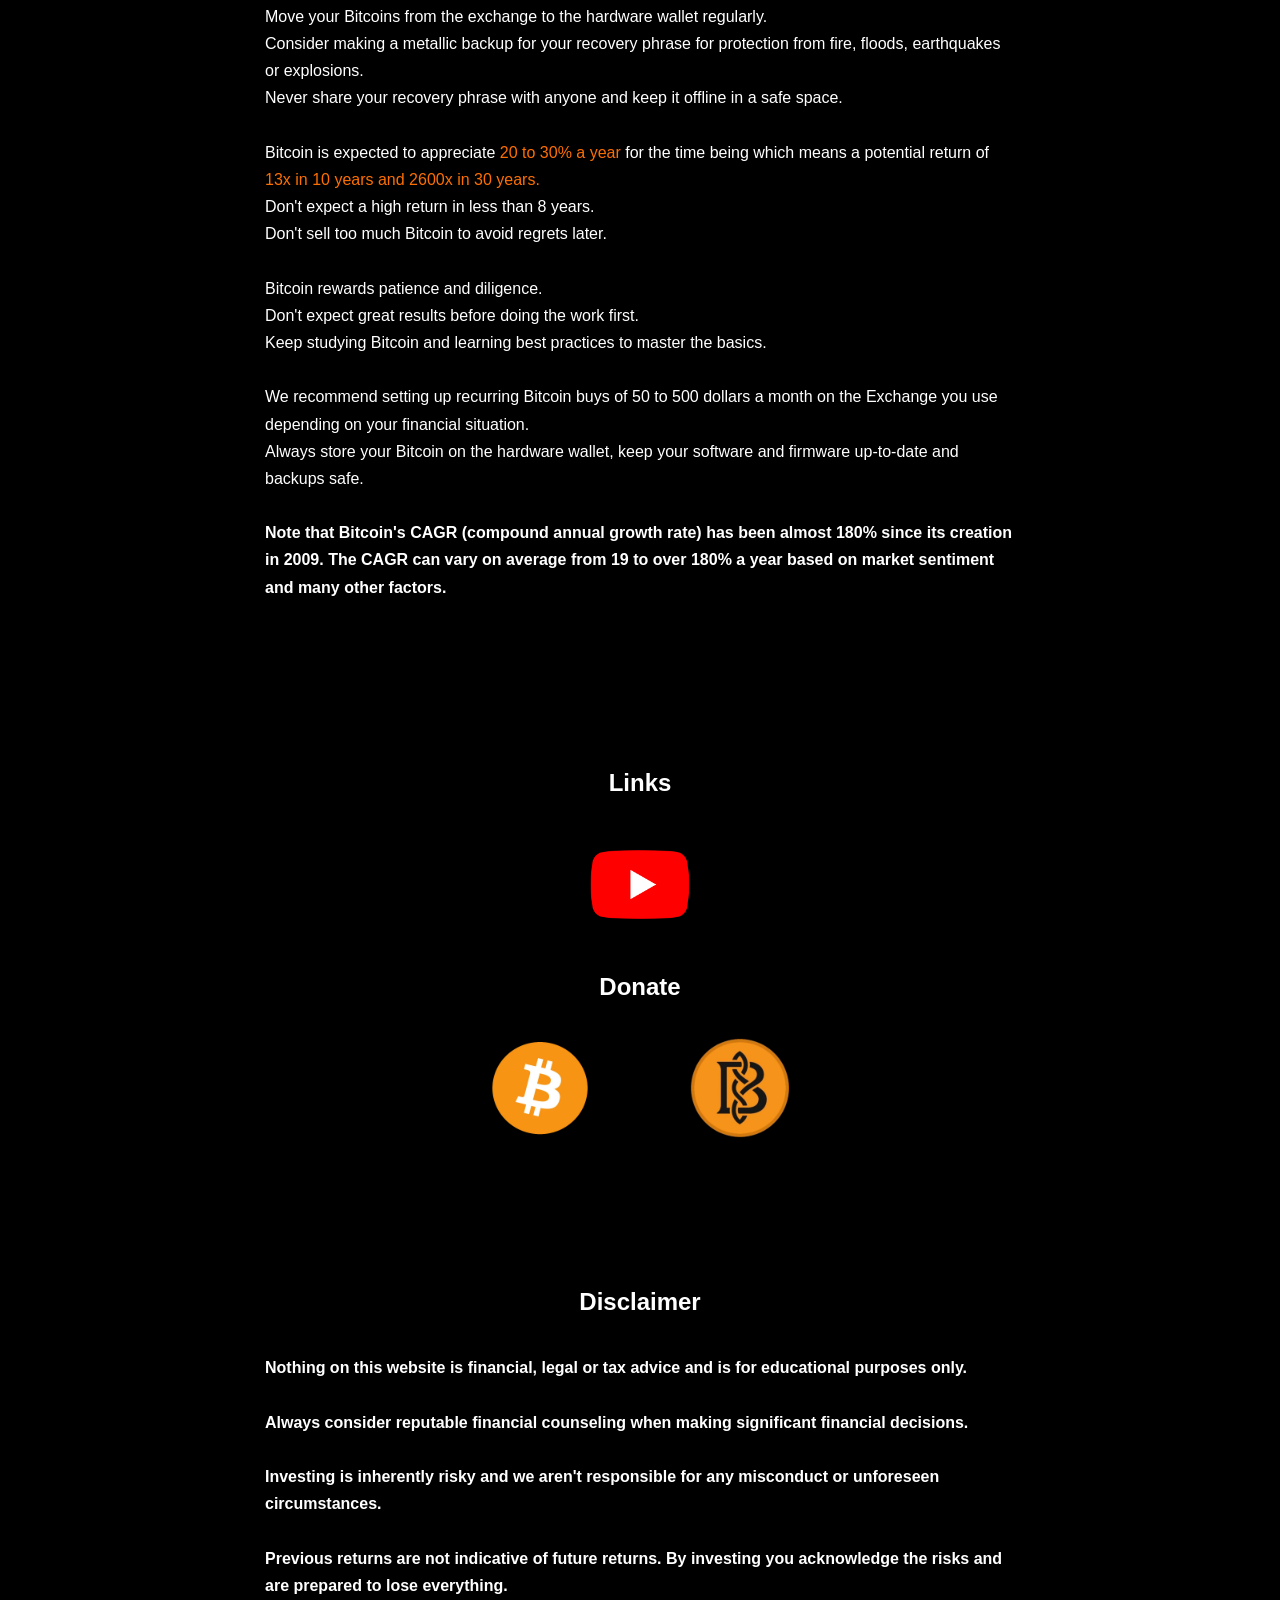
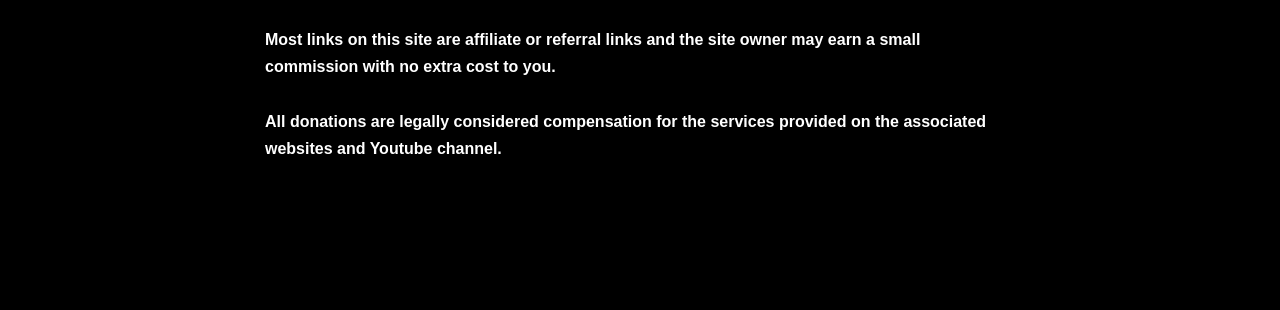
==== commit 7c413695: "Add files via upload" ====
--- a/guide.html
+++ b/guide.html
@@ -63,6 +63,8 @@
         <a href="#hw" class="menu-button">How to store it?</a>
 
         <a href="#next" class="menu-button">What next?</a>
+
+        <a href="faq.html" class="menu-button">FAQ</a>
 
         <a href="index.html" class="menu-button">Visuals</a>
 
@@ -128,7 +130,8 @@
             <b>Kraken</b>: intermediate users, great security, lower fees <br>
             <b>OKX</b>: advanced users, high liquidity, lowest fees <br><br>
 
-            Exchange links with <b>free bonuses and discounts</b>:
+            Exchange links with <b>free bonuses and discounts!</b> <br>
+            (Coinbase, Kraken, OKX from left to right):
 
         </p>
             
@@ -138,10 +141,11 @@
                 <img src="material/coinbase.webp" class="link-icon" title="Coinbase" alt="Coinbase Crypto Exchange (KYC)">
             </a>
 
+        
             <a href="https://invite.kraken.com/JDNW/v8wfclfx" target="_blank" rel="noopener noreferrer">
                 <img src="material/kraken.webp" class="link-icon" title="Kraken" alt="Kraken Crypto Exchange (KYC)">
             </a>
-
+        
             <a href="https://my.okx.com/en-eu/join/39592772" target="_blank" rel="noopener noreferrer">
                 <img src="material/okx.webp" class="link-icon" title="OKX" alt="OKX Crypto Exchange (KYC)">
             </a>
@@ -158,10 +162,11 @@
             Below are non-KYC options for advanced users, which don't require ID to sign up but
             are more technically demanding. <br><br>
             Here are some key points about these non-KYC crypto exchanges: <br><br>
-            <b>HODL HODL</b> (left): seasoned users, advanced features, Bitcoin-only<br>
-            <b>Koinly</b> (right): more options <br><br>
-
-            Exchange links with <b>free bonuses and discounts</b>: 
+            <b>HODL HODL</b>: seasoned users, advanced features, Bitcoin-only<br>
+            <b>Koinly</b>: more options <br><br>
+
+            Exchange links with <b>free bonuses and discounts!</b> <br>
+            (HODLHODL, Koinly from left to right):
 
         </p>
 
@@ -202,7 +207,8 @@
             To do that, generate a fresh Bitcoin address from your hardware wallet and send your Bitcoins from the exchange to it. <br>
             After that you're done! <br><br>
 
-            Hardware wallet links with <b>free bonuses and discounts</b>: 
+            Hardware wallet links with <b>free bonuses and discounts</b>! <br>
+            (Trezor, Blockstream Jade, Bitbox from left to right):
 
         </p>
 
@@ -269,11 +275,11 @@
 
             <div class="link-tab">
 
-                <a onclick="copyBTCAddress()">
+                <a onclick="copyAddress('bc1qfy5s2y352s47kmdusrf06ey87cqps8mtayv48n', 'BTC')">
                     <img src="material/btc.webp" class="link-icon" title="Copy address to donate BTC (SHA256)" alt="Donate BTC to: bc1qfy5s2y352s47kmdusrf06ey87cqps8mtayv48n">
                 </a>
 
-                <a onclick="copyXBTAddress()">
+                <a onclick="copyAddress('bc1qpgp5mzw0ukdf7qysj94w5vwetah2q7a7lnt7m9', 'XBT')">
                     <img src="material/xbt.webp" class="link-icon" title="Copy address to donate XBT (Blake2B)" alt="Donate XBT to: bc1qpgp5mzw0ukdf7qysj94w5vwetah2q7a7lnt7m9">
                 </a>
 
@@ -303,22 +309,11 @@
     <!-- Copy BTC donate address -->
     <script>
         
-        function copyBTCAddress() {
-            const address = "bc1qfy5s2y352s47kmdusrf06ey87cqps8mtayv48n";
+        function copyAddress(destination, ticker) {
+            const address = destination;
             navigator.clipboard.writeText("");
             navigator.clipboard.writeText(address);
-            alert(`BTC address copied to clipboard! (${address})`);
-        }
-
-    </script>
-
-    <script>
-        
-        function copyXBTAddress() {
-            const address = "bc1qpgp5mzw0ukdf7qysj94w5vwetah2q7a7lnt7m9";
-            navigator.clipboard.writeText("");
-            navigator.clipboard.writeText(address);
-            alert(`XBT address copied to clipboard! (${address})`);
+            alert(`${ticker} address copied to clipboard! (${address})`);
         }
 
     </script>
--- a/style.css
+++ b/style.css
@@ -38,12 +38,37 @@
     text-shadow: 2px 2px 4px black;
     border-radius: 999px;
     transition: all .2s;
-    font-size: 28px;
-    padding: 13px 26px;
+    font-size: 24px;
+    padding: 13px 20px;
 }
 
 .menu-button:hover {
     transform: translateY(-2px);
+}
+
+.faq-selector {
+    position: fixed;
+    display: flex;
+    flex-direction: column;
+    align-items: flex-start;
+    gap: 10px;
+}
+
+.faq-selector label {
+    font-size: 24px;
+    color: #ffffff;
+}
+
+.faq-selector select {
+    width: 350px;
+    max-width: 100%;
+    padding: 13px 20px;
+    font-size: 24px;
+    color: #ffffff;
+    background-color: #ff7300;
+    text-shadow: 2px 2px 4px black;
+    border: none;
+    border-radius: 30px;
 }
 
 .disclaimer {
@@ -79,7 +104,7 @@
     justify-content: center;
     align-items: center;
     flex-wrap: nowrap;
-    gap: 300px;
+    gap: 100px;
     margin: 0;
 }
 
@@ -104,7 +129,17 @@
 }
 
 p {
-    max-width: 66%;
+    max-width: 750px;
+    width: 100%;
+    margin: 0 auto 18px auto;
+    padding: 0 15px;
+
+    font-size: 16px;
+    line-height: 1.7;
+    font-weight: 400;
+
+    text-align: left;
+    color: #ffffff;
 }
 
 .source {
@@ -143,8 +178,29 @@
         box-shadow: 0 2px 8px rgba(247,147,26,.25);
     }
 
+    .faq-selector {
+        width: 100%;
+        max-width: 100%;
+        gap: 8px;
+    }
+
+    .faq-selector label {
+        font-size: 14px;
+    }
+
+    .faq-selector select {
+        width: 100%;
+        min-height: 48px;
+        padding: 12px 14px;
+        font-size: 16px;
+    }
+
     p {
-        max-width: 66%;
+        max-width: 100%;
+        font-size: 16px;
+        line-height: 1.65;
+        padding: 0 18px;
+        margin-bottom: 16px;
     }
 
     .guide-image {
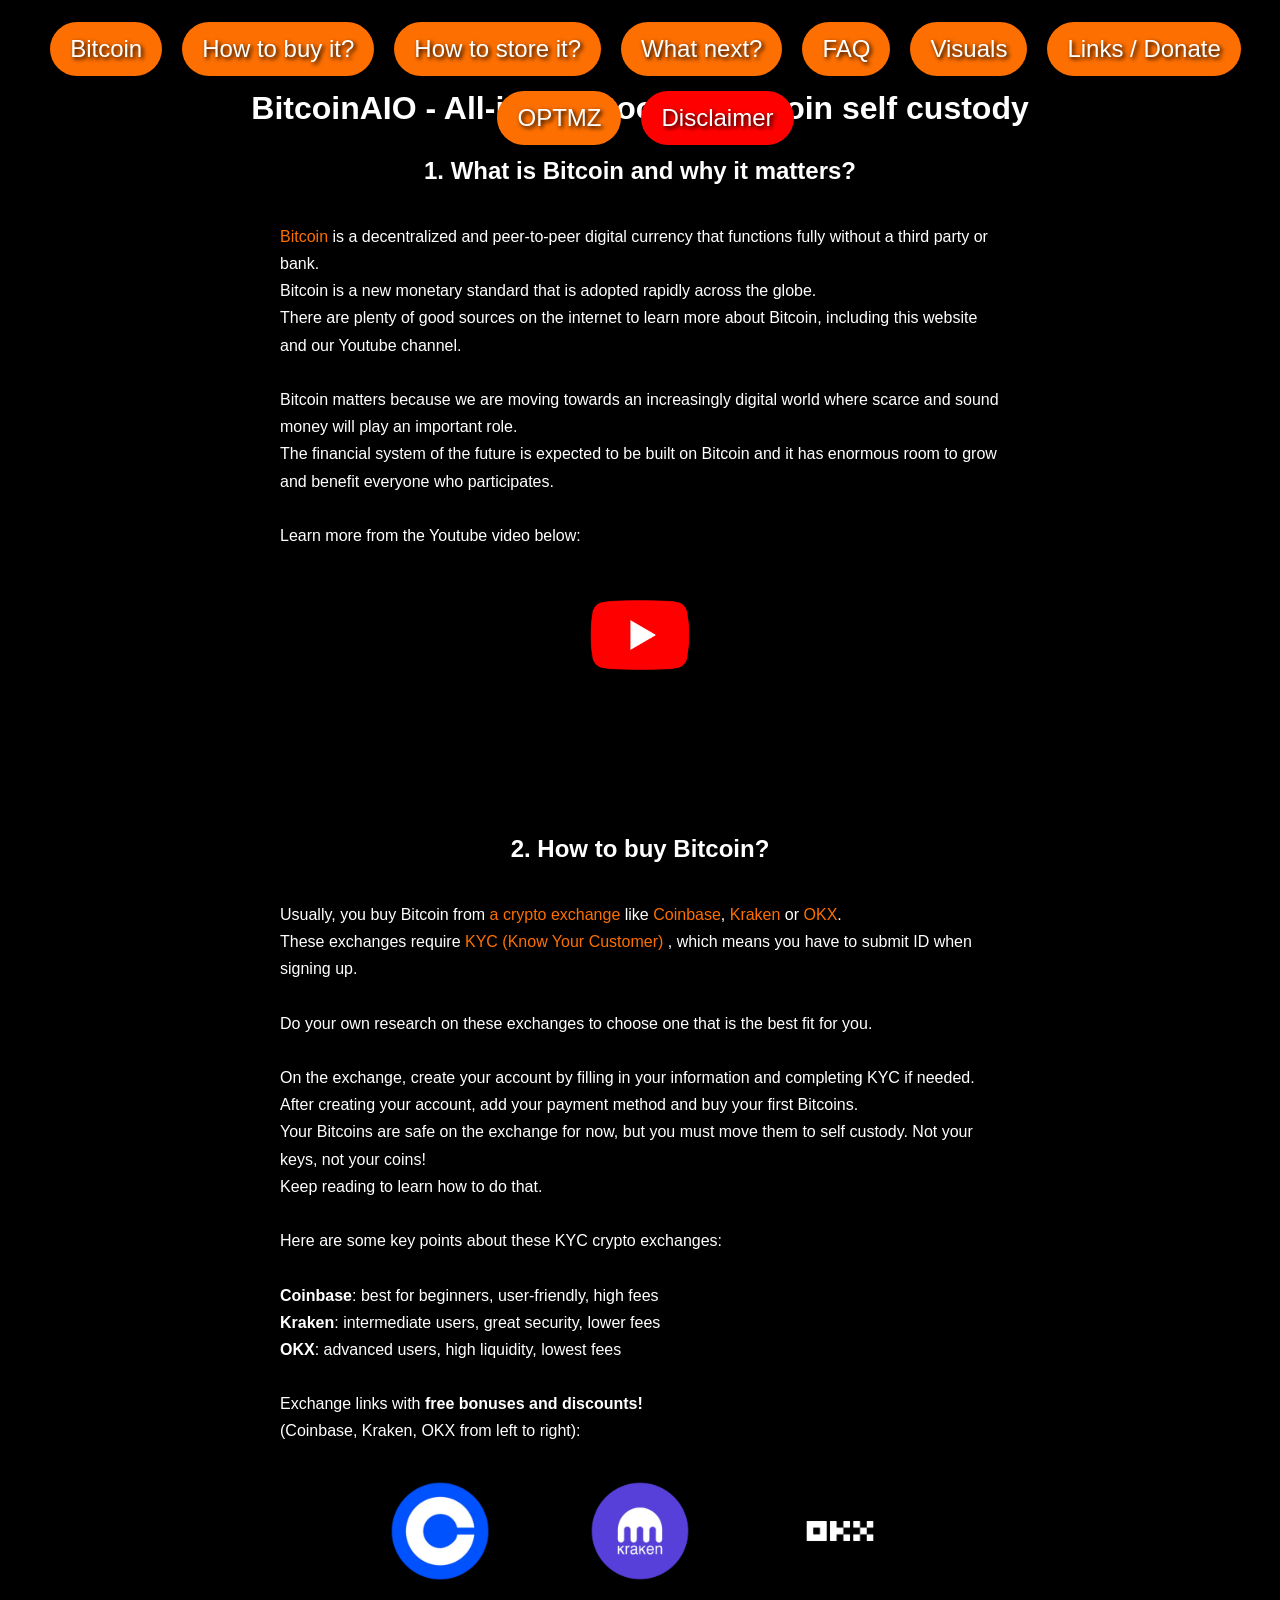
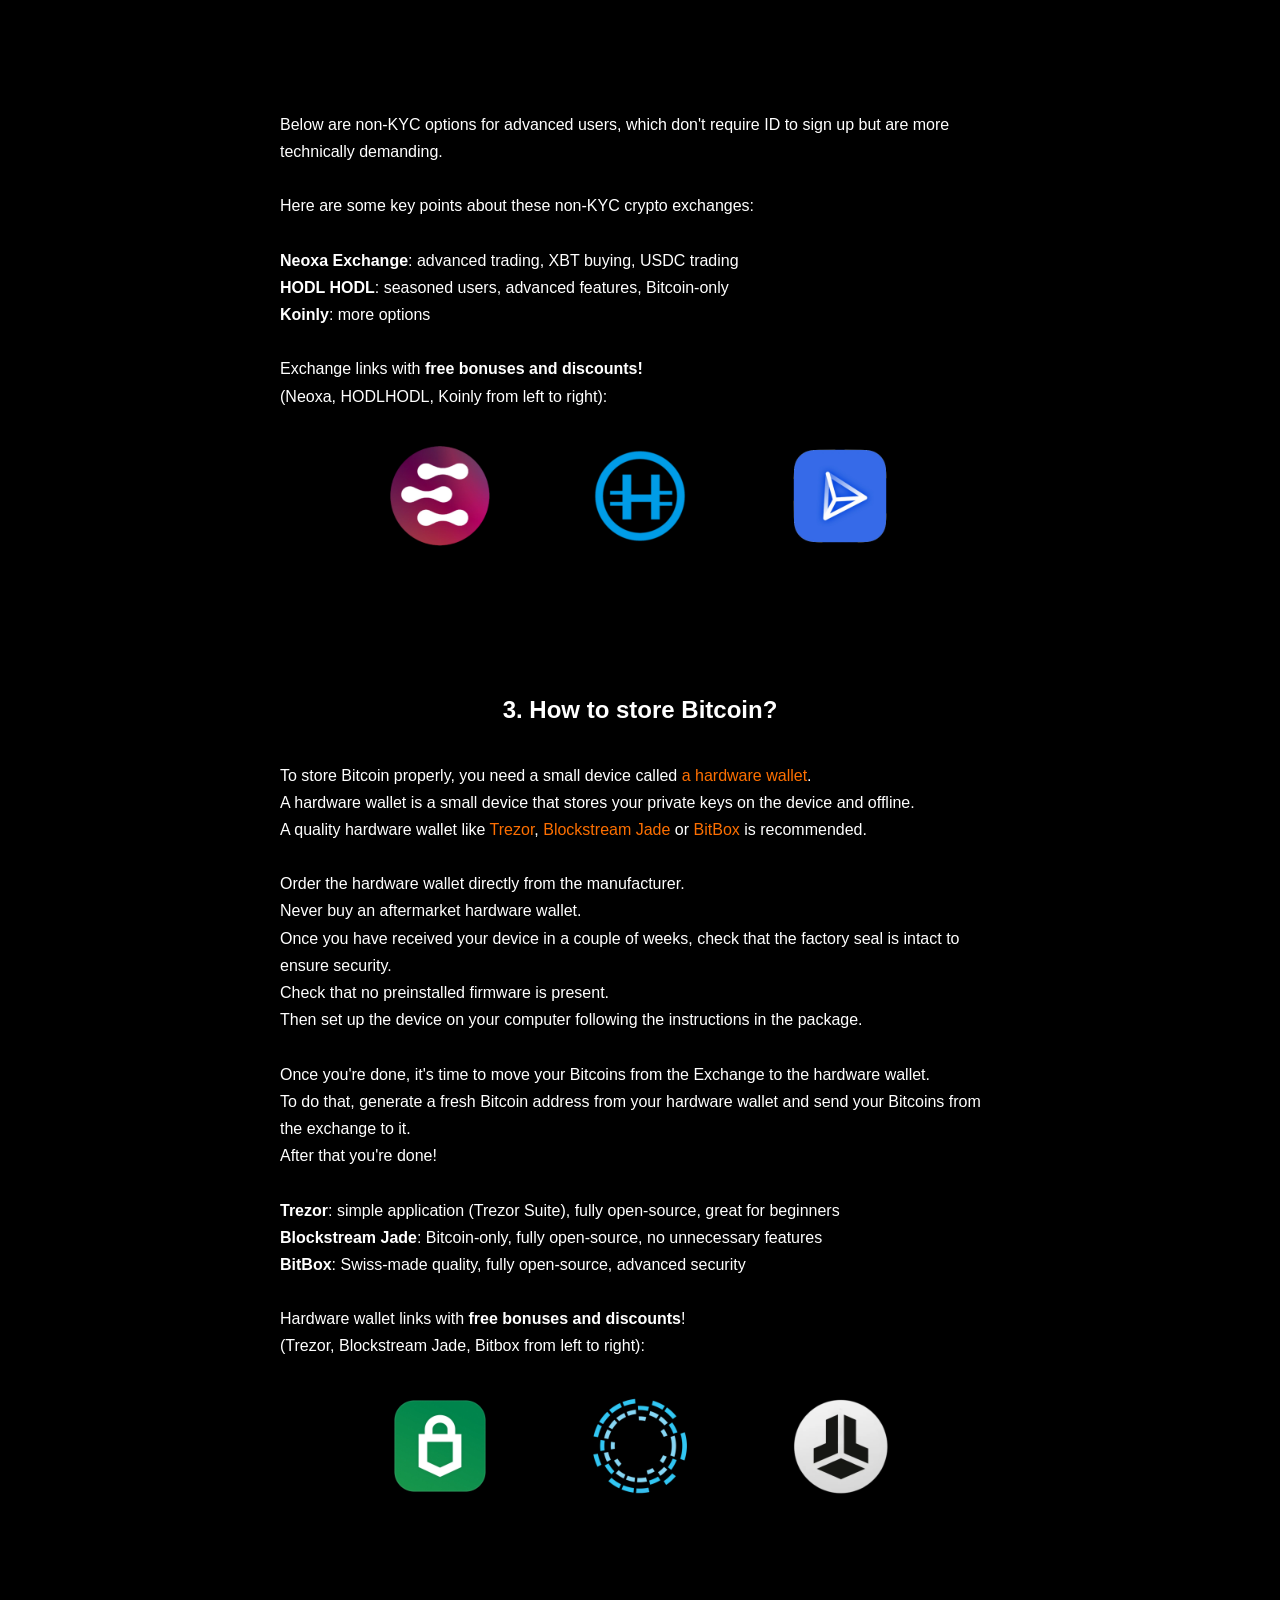
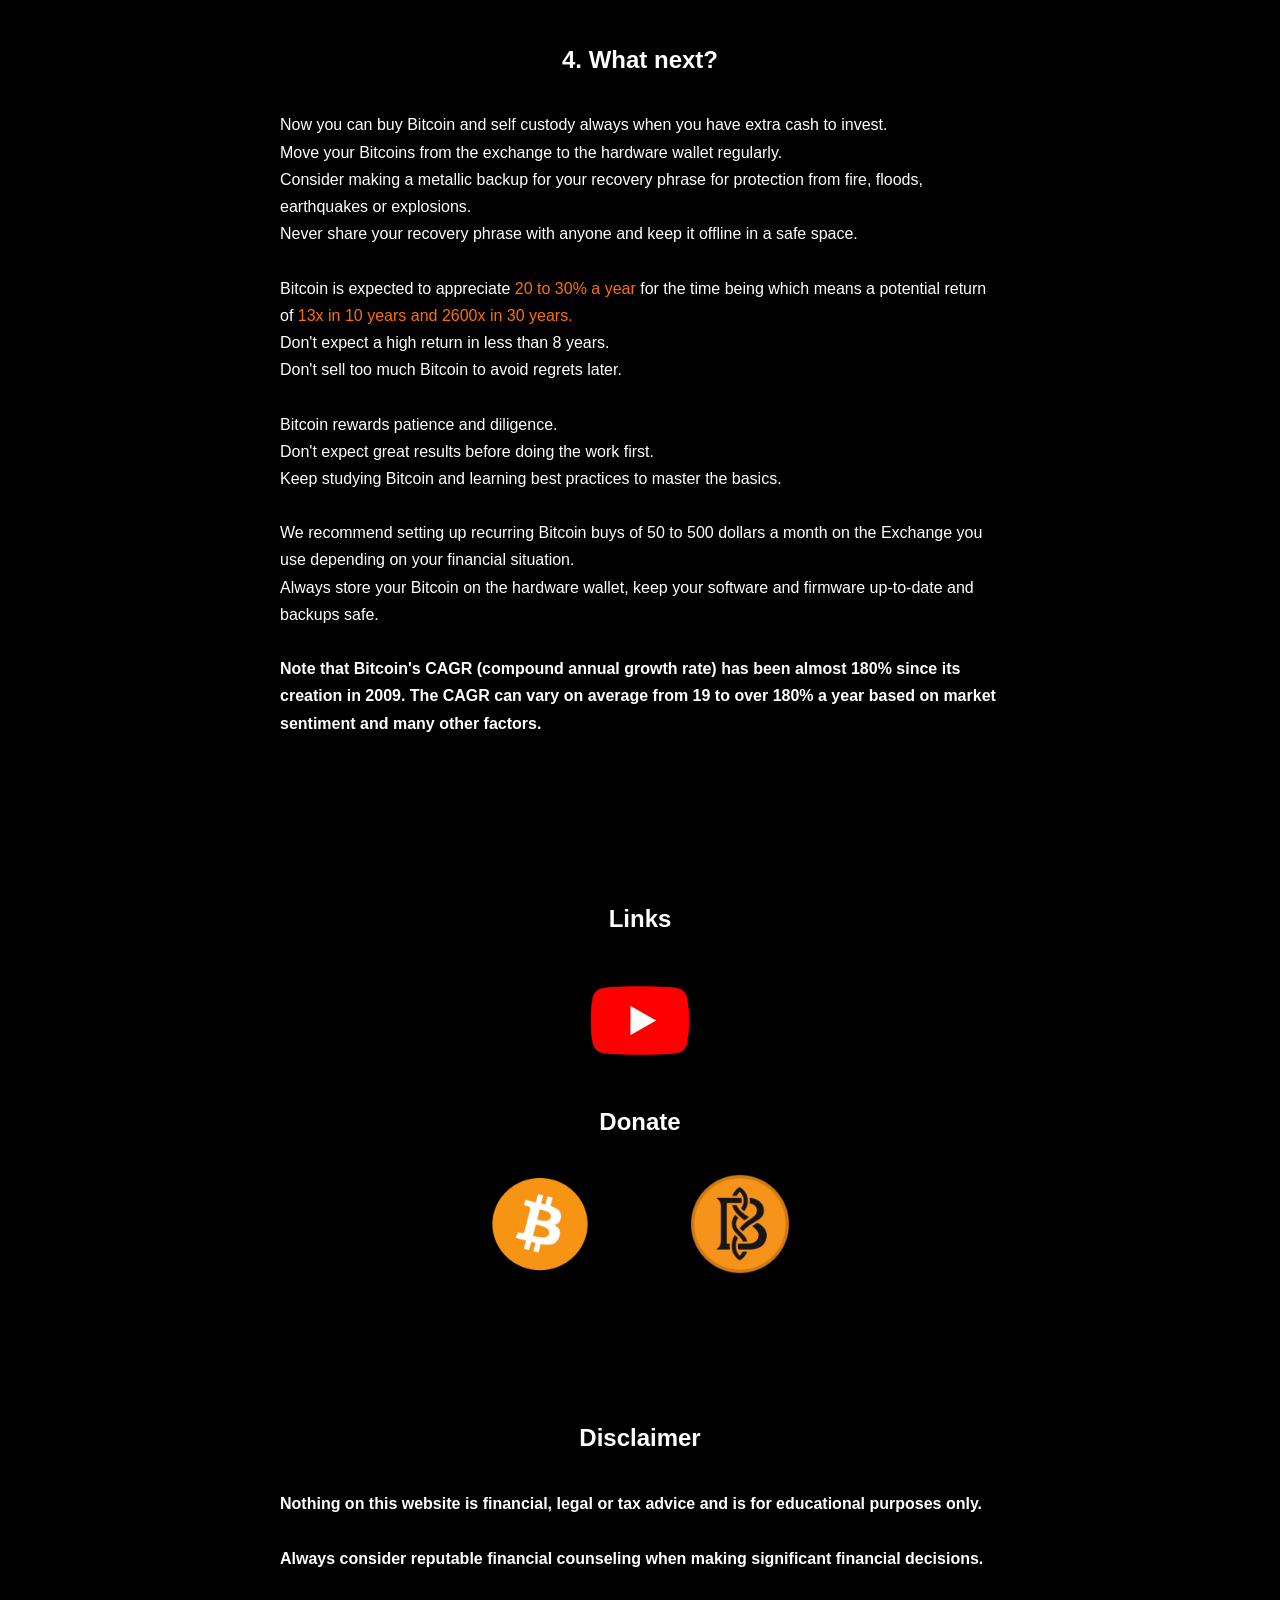
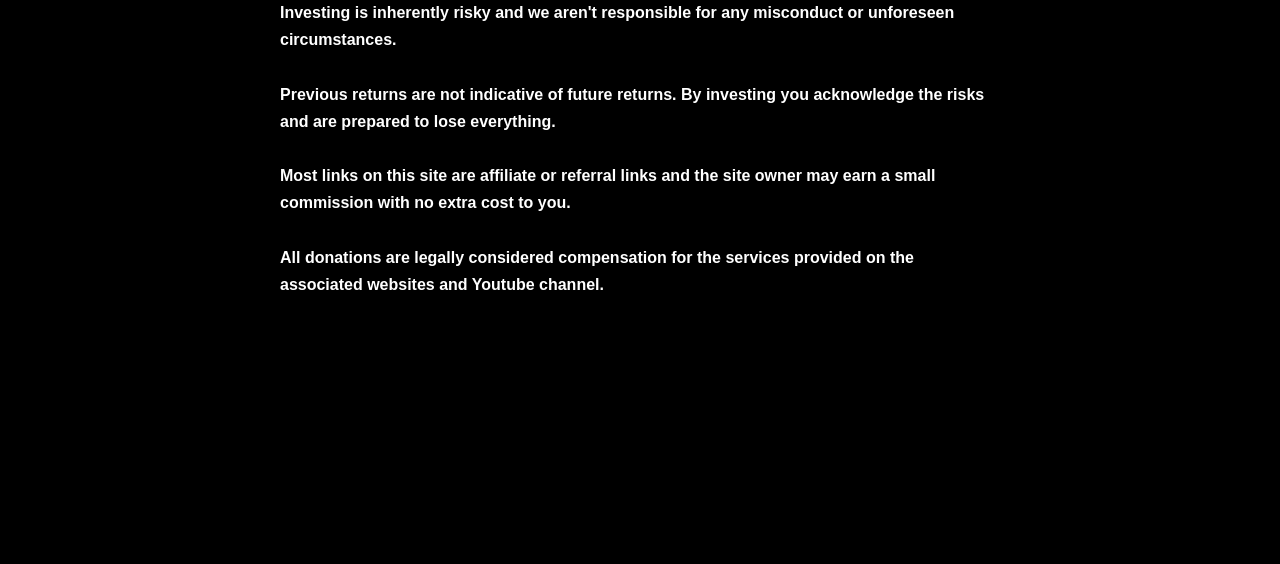
==== commit ab3db48a: "Add files via upload" ====
--- a/guide.html
+++ b/guide.html
@@ -162,15 +162,20 @@
             Below are non-KYC options for advanced users, which don't require ID to sign up but
             are more technically demanding. <br><br>
             Here are some key points about these non-KYC crypto exchanges: <br><br>
+            <b>Neoxa Exchange</b>: advanced trading, XBT buying, USDC trading<br>
             <b>HODL HODL</b>: seasoned users, advanced features, Bitcoin-only<br>
             <b>Koinly</b>: more options <br><br>
 
             Exchange links with <b>free bonuses and discounts!</b> <br>
-            (HODLHODL, Koinly from left to right):
+            (Neoxa, HODLHODL, Koinly from left to right):
 
         </p>
 
         <div class="link-tab">
+
+            <a href="https://neoxa.exchange/register?ref=NEX2731F3CD" target="_blank" rel="noopener noreferrer">
+                <img src="material/neoxa.webp" class="link-icon" title="Neoxa Exchange" alt="Neoxa Exchange (non-KYC)">
+            </a>
 
             <a href="https://hodlhodl.com/join/9WD6" target="_blank" rel="noopener noreferrer">
                 <img src="material/hodlhodl.webp" class="link-icon" title="HODLHODL" alt="HODL HODL Bitcoin Exchange (non-KYC)">
@@ -206,6 +211,10 @@
             Once you're done, it's time to move your Bitcoins from the Exchange to the hardware wallet. <br>
             To do that, generate a fresh Bitcoin address from your hardware wallet and send your Bitcoins from the exchange to it. <br>
             After that you're done! <br><br>
+
+            <b>Trezor</b>: simple application (Trezor Suite), fully open-source, great for beginners<br>
+            <b>Blockstream Jade</b>: Bitcoin-only, fully open-source, no unnecessary features<br>
+            <b>BitBox</b>: Swiss-made quality, fully open-source, advanced security <br><br>
 
             Hardware wallet links with <b>free bonuses and discounts</b>! <br>
             (Trezor, Blockstream Jade, Bitbox from left to right):
--- a/style.css
+++ b/style.css
@@ -1,7 +1,14 @@
 /* Desktop */
+
+/* Prevent elements from exceeding screen width */
+* {
+    box-sizing: border-box;
+}
+
 html {
     scroll-behavior: smooth;
     scroll-padding-top: 100px;
+    max-width: 100%;
 }
 
 ::selection {
@@ -14,6 +21,8 @@
     text-align: center;
     font-family: Arial, Helvetica, sans-serif;
     color:#ffffff;
+    max-width: 100%;
+    padding-bottom: 110px;
 }
 
 .menu {
@@ -46,12 +55,25 @@
     transform: translateY(-2px);
 }
 
+/* FIXED FAQ DROPDOWN */
 .faq-selector {
     position: fixed;
+    z-index: 1000;
+
+    left: 50%;
+    bottom: 20px;
+    transform: translateX(-50%);
+
     display: flex;
     flex-direction: column;
-    align-items: flex-start;
-    gap: 10px;
+    align-items: stretch;
+    gap: 8px;
+
+    width: min(460px, calc(100vw - 32px));
+    padding: 12px 16px;
+
+    background: rgba(0, 0, 0, 0.95);
+    border-radius: 16px;
 }
 
 .faq-selector label {
@@ -60,15 +82,20 @@
 }
 
 .faq-selector select {
-    width: 350px;
-    max-width: 100%;
-    padding: 13px 20px;
+    width: 100%;
+    min-width: 0;
+    min-height: 50px;
+
+    padding: 12px 16px;
     font-size: 24px;
+
     color: #ffffff;
     background-color: #ff7300;
-    text-shadow: 2px 2px 4px black;
+
     border: none;
     border-radius: 30px;
+    box-sizing: border-box;
+    cursor: pointer;
 }
 
 .disclaimer {
@@ -140,6 +167,7 @@
 
     text-align: left;
     color: #ffffff;
+    overflow-wrap: break-word;
 }
 
 .source {
@@ -154,8 +182,14 @@
 
 /* Mobile */
 @media (max-width: 768px) {
+    /* Prevent elements from exceeding screen width */
+    * {
+        box-sizing: border-box;
+    }
+
     body {
         padding-top: 90px;
+        padding-bottom: 110px;
     }
 
     html {
@@ -179,9 +213,15 @@
     }
 
     .faq-selector {
+        position: fixed;
+        left: 0;
+        bottom: calc(10px + env(safe-area-inset-bottom, 0px));
+        transform: none;
+
         width: 100%;
         max-width: 100%;
-        gap: 8px;
+        padding: 10px 14px;
+        gap: 6px;
     }
 
     .faq-selector label {
@@ -190,13 +230,12 @@
 
     .faq-selector select {
         width: 100%;
-        min-height: 48px;
-        padding: 12px 14px;
+        min-height: 52px;
         font-size: 16px;
     }
 
     p {
-        max-width: 100%;
+        max-width: 80%;
         font-size: 16px;
         line-height: 1.65;
         padding: 0 18px;
